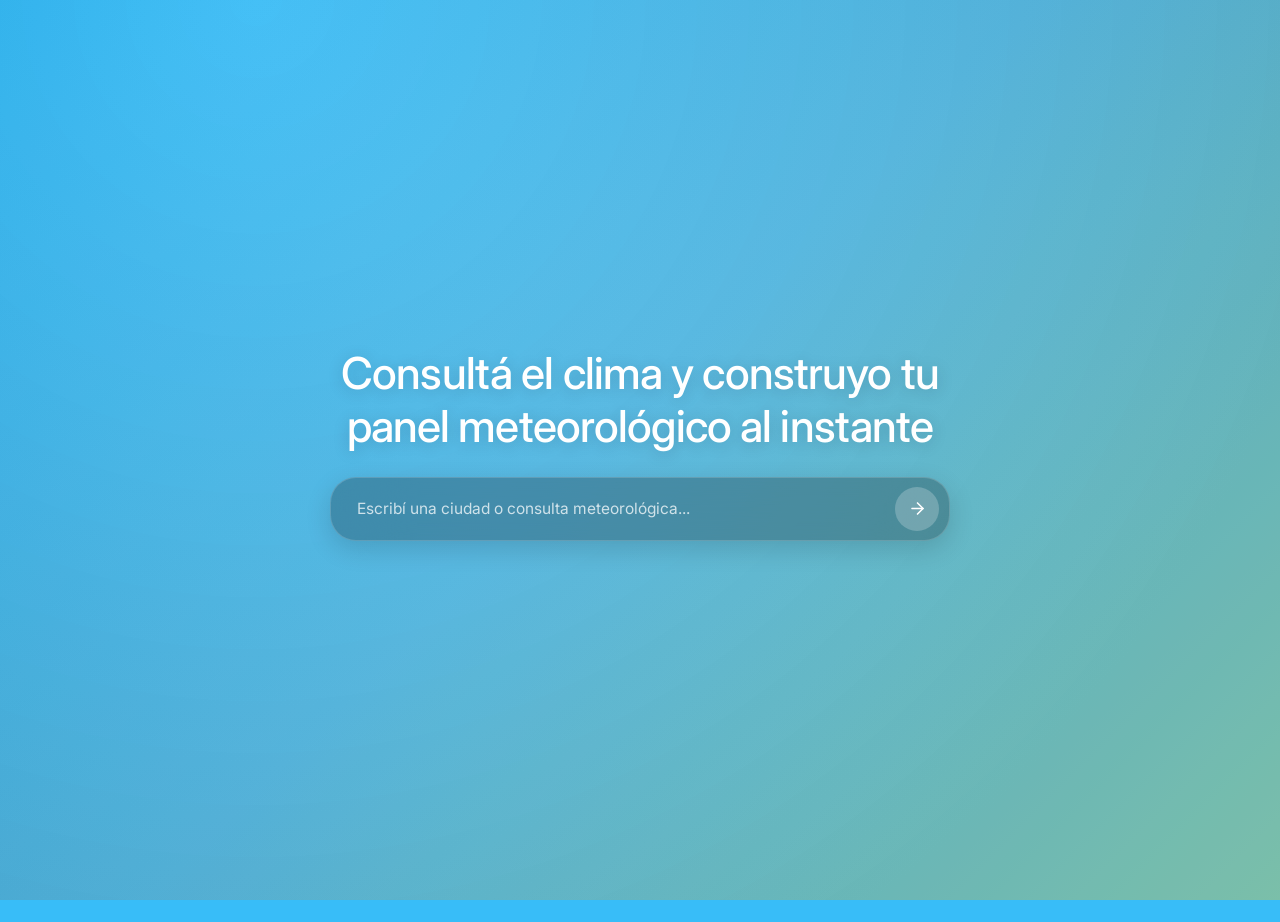
==== templates/index.html @ f2555908 "Publicación completa de ClimaNexo: plataforma meteorológica multiproveedor Mobile-First con motor in" ====
<!DOCTYPE html>
<html lang="es">
<head>
  <meta charset="UTF-8" />
  <meta name="viewport" content="width=device-width, initial-scale=1.0, viewport-fit=cover" />
  <meta name="theme-color" content="#38bdf8" />
  <meta name="description" content="Weather Dashboard Pro — Plataforma meteorológica multiproveedor en español con mapas de radar, pronóstico extendido, historial y verificación real de precisión." />
  <title>Weather Dashboard Pro — Plataforma Meteorológica</title>
  <link rel="manifest" href="/static/manifest.json" />
  <link rel="preconnect" href="https://fonts.googleapis.com" />
  <link rel="preconnect" href="https://fonts.gstatic.com" crossorigin />
  <link href="https://fonts.googleapis.com/css2?family=Inter:wght@200;300;400;500;600;700&family=JetBrains+Mono:wght@400;500&display=swap" rel="stylesheet" />
  <link rel="stylesheet" href="/static/vendor/leaflet.css" />
  <link rel="stylesheet" href="/static/css/styles.css" />
</head>
<body data-theme="clear" data-view="landing">
  <!-- Fondo dinámico reactivo al clima (réplica visual Google AI Studio Weather Dashboard) -->
  <div class="sky-backdrop" aria-hidden="true"></div>
  <div class="sky-veil" aria-hidden="true"></div>

  <!-- Navegación superior de secciones (oculta en pantalla principal; accesible en teléfonos con desplazamiento horizontal y centrada en tablet/PC) -->
  <header class="top-header" role="banner">
    <div class="header-inner">
      <nav id="main-nav" class="main-nav hidden" aria-label="Secciones meteorológicas">
        <button type="button" class="nav-pill active" data-tab="overview" aria-current="page">
          <i data-lucide="sun" class="nav-icon" aria-hidden="true"></i>
          <span>Resumen</span>
        </button>
        <button type="button" class="nav-pill" data-tab="hourly">
          <i data-lucide="clock" class="nav-icon" aria-hidden="true"></i>
          <span>Horas</span>
        </button>
        <button type="button" class="nav-pill" data-tab="extended">
          <i data-lucide="calendar-range" class="nav-icon" aria-hidden="true"></i>
          <span>Extendido</span>
        </button>
        <button type="button" class="nav-pill" data-tab="map">
          <i data-lucide="map" class="nav-icon" aria-hidden="true"></i>
          <span>Mapa</span>
        </button>
        <button type="button" class="nav-pill" data-tab="providers">
          <i data-lucide="layers" class="nav-icon" aria-hidden="true"></i>
          <span>Fuentes</span>
        </button>
        <button type="button" class="nav-pill" data-tab="accuracy">
          <i data-lucide="target" class="nav-icon" aria-hidden="true"></i>
          <span>Precisión</span>
        </button>
        <button type="button" class="nav-pill" data-tab="history">
          <i data-lucide="history" class="nav-icon" aria-hidden="true"></i>
          <span>Historial</span>
        </button>
        <button type="button" class="nav-pill" data-tab="search">
          <i data-lucide="search" class="nav-icon" aria-hidden="true"></i>
          <span>Buscar</span>
        </button>
      </nav>
    </div>
  </header>

  <!-- Toast de notificaciones -->
  <div id="toast-region" class="toast-region" role="status" aria-live="polite"></div>

  <!-- CONTENIDO PRINCIPAL -->
  <main class="app-main" id="app-main">
    <!-- ==================== 1. VISTA DE INICIO LIMPIA ==================== -->
    <section id="view-landing" class="landing-section" aria-label="Búsqueda principal">
      <div class="landing-hero">
        <h1 class="landing-title">
          Consultá el clima y construyo tu panel meteorológico al instante
        </h1>

        <form id="landing-form" class="search-pill-dark" autocomplete="off">
          <div class="search-input-wrap">
            <input
              id="landing-input"
              type="text"
              class="search-input-dark"
              placeholder="Escribí una ciudad o consulta meteorológica..."
              aria-label="Buscar ciudad o consulta meteorológica"
            />
            <div id="landing-autocomplete" class="autocomplete-menu hidden" role="listbox"></div>
          </div>
          <button type="submit" id="landing-submit-btn" class="pill-submit-btn" title="Consultar clima" aria-label="Consultar clima">
            <i data-lucide="arrow-right"></i>
          </button>
        </form>
      </div>
    </section>

    <!-- ==================== 2. VISTA DE PANEL ACTIVO ==================== -->
    <section id="view-dashboard" class="dashboard-section hidden" aria-label="Panel meteorológico">
      <!-- Indicador de carga suave -->
      <div id="loading-overlay" class="loading-bar hidden" role="status" aria-live="polite">
        <span class="spinner"></span>
        <span id="loading-text">Obteniendo datos meteorológicos en tiempo real...</span>
      </div>

      <!-- -------- TAB 1: RESUMEN (RÉPLICA DIRECTA WEATHER DASHBOARD) -------- -->
      <div id="tab-overview" class="tab-panel narrow-column">
        <!-- Resumen narrativo determinístico centrado -->
        <p id="overview-narrative" class="narrative-text"></p>

        <!-- Barra Enfoque de Fechas (réplica exacta Date Focus) -->
        <div class="glass-pill date-focus-pill">
          <div class="date-focus-left">
            <span class="circle-icon-badge" aria-hidden="true"><i data-lucide="calendar-days"></i></span>
            <span class="date-focus-caption">Enfoque de fechas</span>
          </div>
          <div class="date-focus-right">
            <div class="range-quick-btns" role="group" aria-label="Rango rápido">
              <button type="button" class="mini-pill active" data-range="7d">7d</button>
              <button type="button" class="mini-pill" data-range="14d">14d</button>
              <button type="button" class="mini-pill" data-range="last_month">Mes pasado</button>
            </div>
            <span id="date-focus-value" class="date-focus-value tabular">—</span>
          </div>
        </div>

        <!-- Banner de discrepancia entre fuentes (solo visible cuando existe diferencia significativa) -->
        <div id="overview-discrepancy-banner" class="discrepancy-banner hidden"></div>

        <!-- Contenedor modo CIUDAD ÚNICA (Pronóstico o Historial) -->
        <div id="single-city-stack" class="stack-gap">
          <!-- Tarjeta 50/50 WeatherCard + Mapa Interactivo (réplica fiel) -->
          <div class="weather-hero-grid">
            <article class="glass-card weather-main-card">
              <div class="weather-card-top">
                <div>
                  <h2 id="hero-city-name" class="hero-city-name">—</h2>
                  <p id="hero-city-sub" class="hero-city-sub">—</p>
                </div>
                <div class="hero-card-actions">
                  <button type="button" id="btn-favorite-toggle" class="mini-icon-btn" title="Guardar en favoritos" aria-label="Guardar en favoritos">
                    <i data-lucide="star"></i>
                  </button>
                </div>
              </div>

              <div class="hero-temp-row">
                <div class="hero-temp-readout tabular">
                  <span id="hero-temp-value" class="hero-temp-num">--</span>
                  <span id="hero-temp-unit" class="hero-temp-unit">°C</span>
                </div>
                <div class="hero-condition-wrap">
                  <span id="hero-condition-icon" class="hero-cond-icon"><i data-lucide="sun"></i></span>
                  <span id="hero-condition-text" class="hero-cond-text">—</span>
                  <span id="hero-feels-text" class="hero-feels-text tabular">Sensación --</span>
                </div>
              </div>

              <!-- Submétricas en mosaico 2×2 / 2×3 -->
              <div id="hero-submetrics" class="submetrics-grid"></div>
            </article>

            <!-- Mapa interactivo integrado en el bloque derecho 50% -->
            <div class="weather-map-card">
              <div id="mini-map" class="mini-map-canvas" aria-label="Mapa de ubicación y radar"></div>
              <button type="button" id="btn-expand-map" class="map-expand-btn">
                <i data-lucide="maximize-2"></i> Ampliar mapa radar
              </button>
            </div>
          </div>

          <!-- Tira rápida de pronóstico por horas -->
          <article id="overview-hourly-card" class="glass-card chart-card compact-card">
            <div class="card-header-row">
              <div>
                <h3 class="card-title">Próximas 24 horas</h3>
                <p class="card-subtitle">Temperatura, sensación térmica y probabilidad de lluvia</p>
              </div>
              <button type="button" class="link-pill" data-jump-tab="hourly">Ver 72 h</button>
            </div>
            <div id="overview-hourly-strip" class="hourly-strip" role="list"></div>
          </article>

          <!-- Gráfico 1: Temperatura y Precipitación (estilo barras azul cobalto #0B57D0) -->
          <article class="glass-card chart-card">
            <div class="card-header-row">
              <div>
                <h3 id="chart-primary-title" class="card-title">Pronóstico de Temperatura y Precipitación</h3>
                <p id="chart-primary-sub" class="card-subtitle">Máximas diarias y precipitación acumulada</p>
              </div>
              <button type="button" class="link-pill" data-jump-tab="extended">Extendido</button>
            </div>
            <div class="chart-canvas-wrap">
              <canvas id="chart-temp-precip"></canvas>
            </div>
          </article>

          <!-- Gráfico 2: Tendencia de Viento y Presión -->
          <article class="glass-card chart-card">
            <div class="card-header-row">
              <div>
                <h3 id="chart-secondary-title" class="card-title">Tendencia de Viento</h3>
                <p id="chart-secondary-sub" class="card-subtitle">Velocidad máxima diaria estimada</p>
              </div>
            </div>
            <div class="chart-canvas-wrap">
              <canvas id="chart-wind-trend"></canvas>
            </div>
          </article>

          <!-- Tarjeta resumen de Procedencia y Consenso Multiproveedor -->
          <article id="consensus-mini-card" class="glass-card compact-card">
            <div class="card-header-row">
              <div>
                <h3 class="card-title">Procedencia y Respaldo de los Datos</h3>
                <p id="consensus-mini-sub" class="card-subtitle">Evaluando fuentes meteorológicas independientes...</p>
              </div>
              <div class="inline-btn-group">
                <button type="button" class="link-pill" data-jump-tab="providers">Ver fuentes</button>
                <button type="button" class="link-pill" data-jump-tab="accuracy">Ver precisión real</button>
              </div>
            </div>
            <div id="consensus-mini-metrics" class="mini-kpi-row"></div>
            <p id="provenance-detail-line" class="provenance-line"></p>
            <p class="attribution-line dashboard-attr">Actualizado <span id="last-updated-label">—</span></p>
          </article>
        </div>

        <!-- Contenedor modo COMPARACIÓN MULTI-CIUDAD (réplica Boston/NY/Seattle) -->
        <div id="multi-city-stack" class="stack-gap hidden">
          <div id="mc-city-cards" class="mc-summary-grid"></div>

          <article class="glass-card chart-card">
            <div class="card-header-row">
              <div>
                <h3 class="card-title">Comparativa de Temperatura Máxima</h3>
                <p id="mc-temp-sub" class="card-subtitle">Evolución térmica diaria comparada</p>
              </div>
            </div>
            <div class="chart-canvas-wrap">
              <canvas id="chart-mc-temp"></canvas>
            </div>
          </article>

          <article class="glass-card chart-card">
            <div class="card-header-row">
              <div>
                <h3 class="card-title">Precipitación Diaria Total</h3>
                <p class="card-subtitle">Análisis comparativo de lluvias por ciudad (mm)</p>
              </div>
            </div>
            <div class="chart-canvas-wrap">
              <canvas id="chart-mc-precip"></canvas>
            </div>
          </article>

          <article class="glass-card chart-card">
            <div class="card-header-row">
              <div>
                <h3 class="card-title">Viento Máximo Comparado</h3>
                <p class="card-subtitle">Velocidad pico diaria por ciudad</p>
              </div>
            </div>
            <div class="chart-canvas-wrap">
              <canvas id="chart-mc-wind"></canvas>
            </div>
          </article>
        </div>
      </div>

      <!-- -------- TAB 2: PRONÓSTICO POR HORAS -------- -->
      <div id="tab-hourly" class="tab-panel wide-column hidden">
        <div class="section-head-card glass-card compact-card">
          <div>
            <h2 class="section-heading">Pronóstico por Horas — <span class="js-active-city">—</span></h2>
            <p class="card-subtitle">Detalle horario de temperatura, sensación térmica, probabilidad de lluvia, viento, humedad y presión</p>
          </div>
          <div class="segmented-group" id="hourly-window-group">
            <button type="button" class="seg-btn active" data-hours="24">24 h</button>
            <button type="button" class="seg-btn" data-hours="48">48 h</button>
            <button type="button" class="seg-btn" data-hours="72">72 h</button>
          </div>
        </div>

        <article class="glass-card chart-card">
          <h3 class="card-title">Curva Térmica y Probabilidad de Lluvia</h3>
          <div class="chart-canvas-wrap">
            <canvas id="chart-hourly-detail"></canvas>
          </div>
        </article>

        <article class="glass-card table-card">
          <div class="table-head-row">
            <h3 class="card-title">Tabla Horaria Completa</h3>
            <span class="mobile-scroll-hint">Deslizá ↔</span>
          </div>
          <div class="table-scroll">
            <table class="data-table">
              <thead>
                <tr>
                  <th>Hora</th>
                  <th>Condición</th>
                  <th class="num">Temp.</th>
                  <th class="num">Sensación</th>
                  <th class="num">Prob. lluvia</th>
                  <th class="num">Lluvia</th>
                  <th class="num">Viento</th>
                  <th class="num">Humedad</th>
                  <th class="num">Presión</th>
                  <th class="num">UV</th>
                </tr>
              </thead>
              <tbody id="hourly-table-body"></tbody>
            </table>
          </div>
        </article>
      </div>

      <!-- -------- TAB 3: EXTENDIDO Y COMPARADOR MULTI-CIUDAD -------- -->
      <div id="tab-extended" class="tab-panel wide-column hidden">
        <div class="section-head-card glass-card compact-card">
          <div>
            <h2 class="section-heading">Pronóstico Diario y Extendido — <span class="js-active-city">—</span></h2>
            <p class="card-subtitle">Amplitud térmica, precipitación, ráfagas, índice UV y horas solares hasta 16 días</p>
          </div>
          <div class="segmented-group" id="extended-days-group">
            <button type="button" class="seg-btn active" data-days="7">7 días</button>
            <button type="button" class="seg-btn" data-days="14">14 días</button>
            <button type="button" class="seg-btn" data-days="16">16 días</button>
          </div>
        </div>

        <article class="glass-card compact-card">
          <div id="extended-days-list" class="daily-rows-list"></div>
        </article>

        <!-- Constructor interactivo de Comparación Multi-Ciudad -->
        <article class="glass-card compact-card">
          <h3 class="card-title">Comparador Multi-Ciudad</h3>
          <p class="card-subtitle">Compará entre 2 y 5 ciudades en modo pronóstico o historial real</p>
          <form id="city-compare-form" class="inline-form">
            <input type="text" id="compare-cities-input" class="glass-input" value="Madrid, Buenos Aires, Bogotá" placeholder="Ej: Madrid, Buenos Aires, Santiago" required />
            <select id="compare-mode-select" class="glass-select">
              <option value="7">Pronóstico 7 días</option>
              <option value="14">Pronóstico 14 días</option>
              <option value="hist_30">Últimos 30 días (Histórico)</option>
            </select>
            <button type="submit" class="primary-btn">Comparar ciudades</button>
          </form>
        </article>
      </div>

      <!-- -------- TAB 4: MAPAS METEOROLÓGICOS Y RADAR EN VIVO -------- -->
      <div id="tab-map" class="tab-panel wide-column hidden">
        <div class="section-head-card glass-card compact-card">
          <div>
            <h2 class="section-heading">Mapa Meteorológico y Radar en Vivo</h2>
            <p class="card-subtitle">Radar de precipitación RainViewer animado · Hacé clic en cualquier punto del mapa para consultar el clima en esas coordenadas</p>
          </div>
          <div class="segmented-group" id="map-layer-group">
            <button type="button" class="seg-btn active" data-layer="radar">Radar Lluvia</button>
            <button type="button" class="seg-btn" data-layer="satellite">Satélite IR</button>
            <button type="button" class="seg-btn" data-layer="none">Sin capa</button>
          </div>
        </div>

        <div class="glass-card map-full-card">
          <div id="full-map" class="full-map-canvas" aria-label="Mapa meteorológico interactivo"></div>
          <div class="radar-controls-bar">
            <button type="button" id="radar-play-btn" class="mini-icon-btn" title="Reproducir / Pausar radar" aria-label="Reproducir radar">
              <i data-lucide="play"></i>
            </button>
            <input type="range" id="radar-frame-slider" min="0" max="0" value="0" class="radar-slider" aria-label="Línea temporal del radar" />
            <span id="radar-frame-time" class="radar-time-label tabular">—</span>
            <label class="opacity-control">
              Opacidad
              <input type="range" id="radar-opacity-slider" min="20" max="95" value="65" />
            </label>
          </div>
        </div>

        <div id="map-click-inspector" class="glass-card compact-card hidden"></div>
      </div>

      <!-- -------- TAB 5: COMPARACIÓN MULTIPROVEEDOR (SOLO LECTURA TRANSPARENTE) -------- -->
      <div id="tab-providers" class="tab-panel wide-column hidden">
        <div class="section-head-card glass-card compact-card">
          <div>
            <h2 class="section-heading">Fuentes Meteorológicas y Comparativa — <span class="js-active-city">—</span></h2>
            <p class="card-subtitle">Comparación automática entre fuentes independientes, ponderación por frescura y precisión verificada en servidor</p>
          </div>
          <span id="providers-freshness-badge" class="status-badge status-ok">Actualizado automáticamente</span>
        </div>

        <div id="providers-discrepancy-box" class="discrepancy-banner hidden"></div>

        <div id="providers-consensus-grid" class="kpi-grid-4"></div>

        <article class="glass-card table-card">
          <div class="table-head-row">
            <div>
              <h3 class="card-title">Procedencia y Comparativa por Fuente</h3>
              <p id="providers-provenance-note" class="card-subtitle">Datos verificados automáticamente desde la base meteorológica local</p>
            </div>
            <span class="mobile-scroll-hint">Deslizá ↔</span>
          </div>
          <div class="table-scroll">
            <table class="data-table">
              <thead>
                <tr>
                  <th>Fuente meteorológica</th>
                  <th>Rol</th>
                  <th class="num">Temp.</th>
                  <th class="num">Dif.</th>
                  <th class="num">Sensación</th>
                  <th class="num">Humedad</th>
                  <th class="num">Presión</th>
                  <th class="num">Viento</th>
                  <th class="num">Lluvia</th>
                  <th class="num">Precisión real</th>
                  <th class="num">Peso</th>
                  <th>Condición</th>
                </tr>
              </thead>
              <tbody id="providers-table-body"></tbody>
            </table>
          </div>
        </article>

        <div class="two-col-charts">
          <article class="glass-card chart-card">
            <h3 class="card-title">Pronóstico 24 h por Proveedor</h3>
            <p class="card-subtitle">Curvas térmicas superpuestas en vivo</p>
            <div class="chart-canvas-wrap">
              <canvas id="chart-providers-24h"></canvas>
            </div>
          </article>
          <article class="glass-card chart-card">
            <h3 class="card-title">Máximas 7 días por Proveedor</h3>
            <p class="card-subtitle">Dispersión de modelos en horizonte semanal</p>
            <div class="chart-canvas-wrap">
              <canvas id="chart-providers-7d"></canvas>
            </div>
          </article>
        </div>
      </div>

      <!-- -------- TAB 6: PRECISIÓN REAL Y AUDITORÍA DE PRONÓSTICOS -------- -->
      <div id="tab-accuracy" class="tab-panel wide-column hidden">
        <div class="section-head-card glass-card compact-card">
          <div>
            <h2 class="section-heading">Verificación y Precisión Real de Proveedores</h2>
            <p class="card-subtitle">Contrastación de pronósticos registrados contra observaciones reales almacenadas en SQLite (sin porcentajes inventados)</p>
          </div>
          <div class="inline-btn-group">
            <select id="accuracy-scope-select" class="glass-select" aria-label="Ámbito de precisión">
              <option value="location">Ubicación actual</option>
              <option value="global">Global (todas las ciudades)</option>
            </select>
            <select id="accuracy-source-select" class="glass-select" aria-label="Origen de muestras">
              <option value="">Todas las fuentes</option>
              <option value="historical_run">Verificación Histórica Real</option>
              <option value="live_forecast">Pronósticos en Vivo (BD local)</option>
            </select>
            <button type="button" id="btn-run-backtest" class="primary-btn">
              <i data-lucide="flask-conical"></i> Verificar últimos 7 días
            </button>
          </div>
        </div>

        <div id="accuracy-kpi-grid" class="kpi-grid-4"></div>

        <div class="glass-card compact-card methodology-box">
          <i data-lucide="shield-check"></i>
          <p id="accuracy-methodology-text"></p>
        </div>

        <article class="glass-card chart-card">
          <h3 class="card-title">Ranking de Precisión Compuesta Verificada (%)</h3>
          <p class="card-subtitle">Solo se grafican proveedores con registros reales maduros (N &gt; 0)</p>
          <div class="chart-canvas-wrap">
            <canvas id="chart-accuracy-ranking"></canvas>
          </div>
        </article>

        <article class="glass-card table-card">
          <div class="table-head-row">
            <h3 class="card-title">Estadísticas Reales por Proveedor</h3>
            <span class="mobile-scroll-hint">Deslizá ↔</span>
          </div>
          <div class="table-scroll">
            <table class="data-table">
              <thead>
                <tr>
                  <th>Proveedor</th>
                  <th class="num">Muestras (N)</th>
                  <th class="num">Precisión</th>
                  <th class="num">MAE Temp.</th>
                  <th class="num">RMSE Temp.</th>
                  <th class="num">Sesgo</th>
                  <th class="num">MAE Viento</th>
                  <th class="num">Acierto Lluvia</th>
                  <th>Estado de verificación</th>
                </tr>
              </thead>
              <tbody id="accuracy-ranking-body"></tbody>
            </table>
          </div>
        </article>

        <article class="glass-card table-card">
          <div class="table-head-row">
            <div>
              <h3 class="card-title">Auditoría de Registros Contrastados (SQLite)</h3>
              <p class="card-subtitle">Últimos pares verificados: pronóstico emitido con anticipación frente a la observación real</p>
            </div>
            <span class="mobile-scroll-hint">Deslizá ↔</span>
          </div>
          <div class="table-scroll">
            <table class="data-table">
              <thead>
                <tr>
                  <th>Hora objetivo (UTC)</th>
                  <th>Ciudad</th>
                  <th>Proveedor</th>
                  <th class="num">Horizonte</th>
                  <th class="num">Pronosticado</th>
                  <th class="num">Observado</th>
                  <th class="num">Error ΔT</th>
                  <th class="num">Lluvia P/R</th>
                  <th class="num">Score</th>
                  <th>Origen</th>
                </tr>
              </thead>
              <tbody id="accuracy-audit-body"></tbody>
            </table>
          </div>
        </article>
      </div>

      <!-- -------- TAB 7: HISTORIAL METEOROLÓGICO -------- -->
      <div id="tab-history" class="tab-panel wide-column hidden">
        <div class="section-head-card glass-card compact-card">
          <div>
            <h2 class="section-heading">Historial Meteorológico — <span class="js-active-city">—</span></h2>
            <p class="card-subtitle">Archivo climático real (Open-Meteo ERA5 / Reanálisis) y registros locales acumulados</p>
          </div>
          <div class="inline-btn-group">
            <button type="button" class="mini-pill" data-hist-preset="7">7 días</button>
            <button type="button" class="mini-pill active" data-hist-preset="30">30 días</button>
            <button type="button" class="mini-pill" data-hist-preset="90">90 días</button>
            <button type="button" id="btn-export-csv" class="primary-btn">
              <i data-lucide="download"></i> Exportar CSV
            </button>
          </div>
        </div>

        <form id="history-range-form" class="glass-card compact-card inline-form">
          <label class="field-group">
            <span>Desde</span>
            <input type="date" id="history-start-input" class="glass-input" required />
          </label>
          <label class="field-group">
            <span>Hasta</span>
            <input type="date" id="history-end-input" class="glass-input" required />
          </label>
          <button type="submit" class="primary-btn">Consultar archivo</button>
        </form>

        <p id="history-narrative" class="narrative-text compact-narrative"></p>

        <div id="history-kpi-grid" class="kpi-grid-4"></div>

        <div class="two-col-charts">
          <article class="glass-card chart-card">
            <h3 class="card-title">Evolución Térmica Histórica</h3>
            <p class="card-subtitle">Máximas, medias y mínimas diarias reales</p>
            <div class="chart-canvas-wrap">
              <canvas id="chart-history-temp"></canvas>
            </div>
          </article>
          <article class="glass-card chart-card">
            <h3 class="card-title">Precipitaciones Históricas Diarias</h3>
            <p class="card-subtitle">Acumulado diario registrado (mm)</p>
            <div class="chart-canvas-wrap">
              <canvas id="chart-history-rain"></canvas>
            </div>
          </article>
        </div>

        <article class="glass-card table-card">
          <div class="table-head-row">
            <h3 class="card-title">Registro Diario Histórico</h3>
            <span class="mobile-scroll-hint">Deslizá ↔</span>
          </div>
          <div class="table-scroll">
            <table class="data-table">
              <thead>
                <tr>
                  <th>Fecha</th>
                  <th>Condición</th>
                  <th class="num">Máx.</th>
                  <th class="num">Mín.</th>
                  <th class="num">Media</th>
                  <th class="num">Lluvia</th>
                  <th class="num">Viento máx.</th>
                  <th class="num">Ráfagas</th>
                </tr>
              </thead>
              <tbody id="history-table-body"></tbody>
            </table>
          </div>
        </article>
      </div>

      <!-- -------- TAB 8: BUSCAR UBICACIONES -------- -->
      <div id="tab-search" class="tab-panel narrow-column hidden">
        <article class="glass-card search-panel-card">
          <div class="search-panel-header">
            <span class="circle-icon-badge search-panel-badge" aria-hidden="true">
              <i data-lucide="search"></i>
            </span>
            <div>
              <h2 class="section-heading">Buscar ubicación</h2>
              <p class="card-subtitle">
                Consultá el clima de cualquier ciudad, localidad, provincia, país o ubicación específica.
              </p>
            </div>
          </div>

          <form id="search-tab-form" class="search-pill-dark search-tab-pill" autocomplete="off">
            <i data-lucide="search" class="search-tab-icon" aria-hidden="true"></i>
            <div class="search-input-wrap">
              <input
                id="search-tab-input"
                type="text"
                class="search-input-dark"
                placeholder="Ej: Córdoba, Mendoza, Madrid, Patagonia, Tokio..."
                aria-label="Buscar ciudad, localidad, provincia, país o ubicación"
              />
            </div>
            <button
              type="button"
              id="search-tab-clear"
              class="pill-inner-btn hidden"
              title="Limpiar búsqueda"
              aria-label="Limpiar búsqueda"
            >
              <i data-lucide="x"></i>
            </button>
            <button
              type="submit"
              id="search-tab-submit"
              class="pill-submit-btn"
              title="Consultar clima"
              aria-label="Consultar clima"
            >
              <i data-lucide="arrow-right"></i>
            </button>
          </form>

          <p class="search-scope-hint">
            Escribí una ciudad, localidad, provincia, país o comparativa (ej: <em>Comparar Madrid, Lima y Quito</em>).
          </p>

          <div id="search-tab-status" class="search-status-line hidden" role="status" aria-live="polite"></div>
          <div id="search-tab-results" class="search-results-list hidden" role="listbox" aria-label="Ubicaciones encontradas"></div>
        </article>

        <article id="search-active-card" class="glass-card compact-card search-active-card hidden">
          <div class="card-header-row">
            <div class="search-active-info">
              <span class="circle-icon-badge" aria-hidden="true"><i data-lucide="map-pin"></i></span>
              <div>
                <h3 id="search-active-name" class="card-title">—</h3>
                <p id="search-active-meta" class="card-subtitle">—</p>
              </div>
            </div>
            <button type="button" class="link-pill" data-jump-tab="overview">Ver resumen</button>
          </div>
        </article>
      </div>
    </section>
  </main>

  <!-- Librerías vendoreadas localmente (sin dependencias frágiles externas) -->
  <script src="/static/vendor/chart.umd.min.js"></script>
  <script src="/static/vendor/leaflet.js"></script>
  <script src="/static/vendor/lucide.min.js"></script>

  <!-- Módulos frontend de Weather Dashboard Pro -->
  <script src="/static/js/api.js"></script>
  <script src="/static/js/charts.js"></script>
  <script src="/static/js/map.js"></script>
  <script src="/static/js/app.js"></script>
</body>
</html>
---- static/vendor/leaflet.css ----
/* required styles */

.leaflet-pane,
.leaflet-tile,
.leaflet-marker-icon,
.leaflet-marker-shadow,
.leaflet-tile-container,
.leaflet-pane > svg,
.leaflet-pane > canvas,
.leaflet-zoom-box,
.leaflet-image-layer,
.leaflet-layer {
	position: absolute;
	left: 0;
	top: 0;
	}
.leaflet-container {
	overflow: hidden;
	}
.leaflet-tile,
.leaflet-marker-icon,
.leaflet-marker-shadow {
	-webkit-user-select: none;
	   -moz-user-select: none;
	        user-select: none;
	  -webkit-user-drag: none;
	}
/* Prevents IE11 from highlighting tiles in blue */
.leaflet-tile::selection {
	background: transparent;
}
/* Safari renders non-retina tile on retina better with this, but Chrome is worse */
.leaflet-safari .leaflet-tile {
	image-rendering: -webkit-optimize-contrast;
	}
/* hack that prevents hw layers "stretching" when loading new tiles */
.leaflet-safari .leaflet-tile-container {
	width: 1600px;
	height: 1600px;
	-webkit-transform-origin: 0 0;
	}
.leaflet-marker-icon,
.leaflet-marker-shadow {
	display: block;
	}
/* .leaflet-container svg: reset svg max-width decleration shipped in Joomla! (joomla.org) 3.x */
/* .leaflet-container img: map is broken in FF if you have max-width: 100% on tiles */
.leaflet-container .leaflet-overlay-pane svg {
	max-width: none !important;
	max-height: none !important;
	}
.leaflet-container .leaflet-marker-pane img,
.leaflet-container .leaflet-shadow-pane img,
.leaflet-container .leaflet-tile-pane img,
.leaflet-container img.leaflet-image-layer,
.leaflet-container .leaflet-tile {
	max-width: none !important;
	max-height: none !important;
	width: auto;
	padding: 0;
	}

.leaflet-container img.leaflet-tile {
	/* See: https://bugs.chromium.org/p/chromium/issues/detail?id=600120 */
	mix-blend-mode: plus-lighter;
}

.leaflet-container.leaflet-touch-zoom {
	-ms-touch-action: pan-x pan-y;
	touch-action: pan-x pan-y;
	}
.leaflet-container.leaflet-touch-drag {
	-ms-touch-action: pinch-zoom;
	/* Fallback for FF which doesn't support pinch-zoom */
	touch-action: none;
	touch-action: pinch-zoom;
}
.leaflet-container.leaflet-touch-drag.leaflet-touch-zoom {
	-ms-touch-action: none;
	touch-action: none;
}
.leaflet-container {
	-webkit-tap-highlight-color: transparent;
}
.leaflet-container a {
	-webkit-tap-highlight-color: rgba(51, 181, 229, 0.4);
}
.leaflet-tile {
	filter: inherit;
	visibility: hidden;
	}
.leaflet-tile-loaded {
	visibility: inherit;
	}
.leaflet-zoom-box {
	width: 0;
	height: 0;
	-moz-box-sizing: border-box;
	     box-sizing: border-box;
	z-index: 800;
	}
/* workaround for https://bugzilla.mozilla.org/show_bug.cgi?id=888319 */
.leaflet-overlay-pane svg {
	-moz-user-select: none;
	}

.leaflet-pane         { z-index: 400; }

.leaflet-tile-pane    { z-index: 200; }
.leaflet-overlay-pane { z-index: 400; }
.leaflet-shadow-pane  { z-index: 500; }
.leaflet-marker-pane  { z-index: 600; }
.leaflet-tooltip-pane   { z-index: 650; }
.leaflet-popup-pane   { z-index: 700; }

.leaflet-map-pane canvas { z-index: 100; }
.leaflet-map-pane svg    { z-index: 200; }

.leaflet-vml-shape {
	width: 1px;
	height: 1px;
	}
.lvml {
	behavior: url(#default#VML);
	display: inline-block;
	position: absolute;
	}


/* control positioning */

.leaflet-control {
	position: relative;
	z-index: 800;
	pointer-events: visiblePainted; /* IE 9-10 doesn't have auto */
	pointer-events: auto;
	}
.leaflet-top,
.leaflet-bottom {
	position: absolute;
	z-index: 1000;
	pointer-events: none;
	}
.leaflet-top {
	top: 0;
	}
.leaflet-right {
	right: 0;
	}
.leaflet-bottom {
	bottom: 0;
	}
.leaflet-left {
	left: 0;
	}
.leaflet-control {
	float: left;
	clear: both;
	}
.leaflet-right .leaflet-control {
	float: right;
	}
.leaflet-top .leaflet-control {
	margin-top: 10px;
	}
.leaflet-bottom .leaflet-control {
	margin-bottom: 10px;
	}
.leaflet-left .leaflet-control {
	margin-left: 10px;
	}
.leaflet-right .leaflet-control {
	margin-right: 10px;
	}


/* zoom and fade animations */

.leaflet-fade-anim .leaflet-popup {
	opacity: 0;
	-webkit-transition: opacity 0.2s linear;
	   -moz-transition: opacity 0.2s linear;
	        transition: opacity 0.2s linear;
	}
.leaflet-fade-anim .leaflet-map-pane .leaflet-popup {
	opacity: 1;
	}
.leaflet-zoom-animated {
	-webkit-transform-origin: 0 0;
	    -ms-transform-origin: 0 0;
	        transform-origin: 0 0;
	}
svg.leaflet-zoom-animated {
	will-change: transform;
}

.leaflet-zoom-anim .leaflet-zoom-animated {
	-webkit-transition: -webkit-transform 0.25s cubic-bezier(0,0,0.25,1);
	   -moz-transition:    -moz-transform 0.25s cubic-bezier(0,0,0.25,1);
	        transition:         transform 0.25s cubic-bezier(0,0,0.25,1);
	}
.leaflet-zoom-anim .leaflet-tile,
.leaflet-pan-anim .leaflet-tile {
	-webkit-transition: none;
	   -moz-transition: none;
	        transition: none;
	}

.leaflet-zoom-anim .leaflet-zoom-hide {
	visibility: hidden;
	}


/* cursors */

.leaflet-interactive {
	cursor: pointer;
	}
.leaflet-grab {
	cursor: -webkit-grab;
	cursor:    -moz-grab;
	cursor:         grab;
	}
.leaflet-crosshair,
.leaflet-crosshair .leaflet-interactive {
	cursor: crosshair;
	}
.leaflet-popup-pane,
.leaflet-control {
	cursor: auto;
	}
.leaflet-dragging .leaflet-grab,
.leaflet-dragging .leaflet-grab .leaflet-interactive,
.leaflet-dragging .leaflet-marker-draggable {
	cursor: move;
	cursor: -webkit-grabbing;
	cursor:    -moz-grabbing;
	cursor:         grabbing;
	}

/* marker & overlays interactivity */
.leaflet-marker-icon,
.leaflet-marker-shadow,
.leaflet-image-layer,
.leaflet-pane > svg path,
.leaflet-tile-container {
	pointer-events: none;
	}

.leaflet-marker-icon.leaflet-interactive,
.leaflet-image-layer.leaflet-interactive,
.leaflet-pane > svg path.leaflet-interactive,
svg.leaflet-image-layer.leaflet-interactive path {
	pointer-events: visiblePainted; /* IE 9-10 doesn't have auto */
	pointer-events: auto;
	}

/* visual tweaks */

.leaflet-container {
	background: #ddd;
	outline-offset: 1px;
	}
.leaflet-container a {
	color: #0078A8;
	}
.leaflet-zoom-box {
	border: 2px dotted #38f;
	background: rgba(255,255,255,0.5);
	}


/* general typography */
.leaflet-container {
	font-family: "Helvetica Neue", Arial, Helvetica, sans-serif;
	font-size: 12px;
	font-size: 0.75rem;
	line-height: 1.5;
	}


/* general toolbar styles */

.leaflet-bar {
	box-shadow: 0 1px 5px rgba(0,0,0,0.65);
	border-radius: 4px;
	}
.leaflet-bar a {
	background-color: #fff;
	border-bottom: 1px solid #ccc;
	width: 26px;
	height: 26px;
	line-height: 26px;
	display: block;
	text-align: center;
	text-decoration: none;
	color: black;
	}
.leaflet-bar a,
.leaflet-control-layers-toggle {
	background-position: 50% 50%;
	background-repeat: no-repeat;
	display: block;
	}
.leaflet-bar a:hover,
.leaflet-bar a:focus {
	background-color: #f4f4f4;
	}
.leaflet-bar a:first-child {
	border-top-left-radius: 4px;
	border-top-right-radius: 4px;
	}
.leaflet-bar a:last-child {
	border-bottom-left-radius: 4px;
	border-bottom-right-radius: 4px;
	border-bottom: none;
	}
.leaflet-bar a.leaflet-disabled {
	cursor: default;
	background-color: #f4f4f4;
	color: #bbb;
	}

.leaflet-touch .leaflet-bar a {
	width: 30px;
	height: 30px;
	line-height: 30px;
	}
.leaflet-touch .leaflet-bar a:first-child {
	border-top-left-radius: 2px;
	border-top-right-radius: 2px;
	}
.leaflet-touch .leaflet-bar a:last-child {
	border-bottom-left-radius: 2px;
	border-bottom-right-radius: 2px;
	}

/* zoom control */

.leaflet-control-zoom-in,
.leaflet-control-zoom-out {
	font: bold 18px 'Lucida Console', Monaco, monospace;
	text-indent: 1px;
	}

.leaflet-touch .leaflet-control-zoom-in, .leaflet-touch .leaflet-control-zoom-out  {
	font-size: 22px;
	}


/* layers control */

.leaflet-control-layers {
	box-shadow: 0 1px 5px rgba(0,0,0,0.4);
	background: #fff;
	border-radius: 5px;
	}
.leaflet-control-layers-toggle {
	background-image: url(images/layers.png);
	width: 36px;
	height: 36px;
	}
.leaflet-retina .leaflet-control-layers-toggle {
	background-image: url(images/layers-2x.png);
	background-size: 26px 26px;
	}
.leaflet-touch .leaflet-control-layers-toggle {
	width: 44px;
	height: 44px;
	}
.leaflet-control-layers .leaflet-control-layers-list,
.leaflet-control-layers-expanded .leaflet-control-layers-toggle {
	display: none;
	}
.leaflet-control-layers-expanded .leaflet-control-layers-list {
	display: block;
	position: relative;
	}
.leaflet-control-layers-expanded {
	padding: 6px 10px 6px 6px;
	color: #333;
	background: #fff;
	}
.leaflet-control-layers-scrollbar {
	overflow-y: scroll;
	overflow-x: hidden;
	padding-right: 5px;
	}
.leaflet-control-layers-selector {
	margin-top: 2px;
	position: relative;
	top: 1px;
	}
.leaflet-control-layers label {
	display: block;
	font-size: 13px;
	font-size: 1.08333em;
	}
.leaflet-control-layers-separator {
	height: 0;
	border-top: 1px solid #ddd;
	margin: 5px -10px 5px -6px;
	}

/* Default icon URLs */
.leaflet-default-icon-path { /* used only in path-guessing heuristic, see L.Icon.Default */
	background-image: url(images/marker-icon.png);
	}


/* attribution and scale controls */

.leaflet-container .leaflet-control-attribution {
	background: #fff;
	background: rgba(255, 255, 255, 0.8);
	margin: 0;
	}
.leaflet-control-attribution,
.leaflet-control-scale-line {
	padding: 0 5px;
	color: #333;
	line-height: 1.4;
	}
.leaflet-control-attribution a {
	text-decoration: none;
	}
.leaflet-control-attribution a:hover,
.leaflet-control-attribution a:focus {
	text-decoration: underline;
	}
.leaflet-attribution-flag {
	display: inline !important;
	vertical-align: baseline !important;
	width: 1em;
	height: 0.6669em;
	}
.leaflet-left .leaflet-control-scale {
	margin-left: 5px;
	}
.leaflet-bottom .leaflet-control-scale {
	margin-bottom: 5px;
	}
.leaflet-control-scale-line {
	border: 2px solid #777;
	border-top: none;
	line-height: 1.1;
	padding: 2px 5px 1px;
	white-space: nowrap;
	-moz-box-sizing: border-box;
	     box-sizing: border-box;
	background: rgba(255, 255, 255, 0.8);
	text-shadow: 1px 1px #fff;
	}
.leaflet-control-scale-line:not(:first-child) {
	border-top: 2px solid #777;
	border-bottom: none;
	margin-top: -2px;
	}
.leaflet-control-scale-line:not(:first-child):not(:last-child) {
	border-bottom: 2px solid #777;
	}

.leaflet-touch .leaflet-control-attribution,
.leaflet-touch .leaflet-control-layers,
.leaflet-touch .leaflet-bar {
	box-shadow: none;
	}
.leaflet-touch .leaflet-control-layers,
.leaflet-touch .leaflet-bar {
	border: 2px solid rgba(0,0,0,0.2);
	background-clip: padding-box;
	}


/* popup */

.leaflet-popup {
	position: absolute;
	text-align: center;
	margin-bottom: 20px;
	}
.leaflet-popup-content-wrapper {
	padding: 1px;
	text-align: left;
	border-radius: 12px;
	}
.leaflet-popup-content {
	margin: 13px 24px 13px 20px;
	line-height: 1.3;
	font-size: 13px;
	font-size: 1.08333em;
	min-height: 1px;
	}
.leaflet-popup-content p {
	margin: 17px 0;
	margin: 1.3em 0;
	}
.leaflet-popup-tip-container {
	width: 40px;
	height: 20px;
	position: absolute;
	left: 50%;
	margin-top: -1px;
	margin-left: -20px;
	overflow: hidden;
	pointer-events: none;
	}
.leaflet-popup-tip {
	width: 17px;
	height: 17px;
	padding: 1px;

	margin: -10px auto 0;
	pointer-events: auto;

	-webkit-transform: rotate(45deg);
	   -moz-transform: rotate(45deg);
	    -ms-transform: rotate(45deg);
	        transform: rotate(45deg);
	}
.leaflet-popup-content-wrapper,
.leaflet-popup-tip {
	background: white;
	color: #333;
	box-shadow: 0 3px 14px rgba(0,0,0,0.4);
	}
.leaflet-container a.leaflet-popup-close-button {
	position: absolute;
	top: 0;
	right: 0;
	border: none;
	text-align: center;
	width: 24px;
	height: 24px;
	font: 16px/24px Tahoma, Verdana, sans-serif;
	color: #757575;
	text-decoration: none;
	background: transparent;
	}
.leaflet-container a.leaflet-popup-close-button:hover,
.leaflet-container a.leaflet-popup-close-button:focus {
	color: #585858;
	}
.leaflet-popup-scrolled {
	overflow: auto;
	}

.leaflet-oldie .leaflet-popup-content-wrapper {
	-ms-zoom: 1;
	}
.leaflet-oldie .leaflet-popup-tip {
	width: 24px;
	margin: 0 auto;

	-ms-filter: "progid:DXImageTransform.Microsoft.Matrix(M11=0.70710678, M12=0.70710678, M21=-0.70710678, M22=0.70710678)";
	filter: progid:DXImageTransform.Microsoft.Matrix(M11=0.70710678, M12=0.70710678, M21=-0.70710678, M22=0.70710678);
	}

.leaflet-oldie .leaflet-control-zoom,
.leaflet-oldie .leaflet-control-layers,
.leaflet-oldie .leaflet-popup-content-wrapper,
.leaflet-oldie .leaflet-popup-tip {
	border: 1px solid #999;
	}


/* div icon */

.leaflet-div-icon {
	background: #fff;
	border: 1px solid #666;
	}


/* Tooltip */
/* Base styles for the element that has a tooltip */
.leaflet-tooltip {
	position: absolute;
	padding: 6px;
	background-color: #fff;
	border: 1px solid #fff;
	border-radius: 3px;
	color: #222;
	white-space: nowrap;
	-webkit-user-select: none;
	-moz-user-select: none;
	-ms-user-select: none;
	user-select: none;
	pointer-events: none;
	box-shadow: 0 1px 3px rgba(0,0,0,0.4);
	}
.leaflet-tooltip.leaflet-interactive {
	cursor: pointer;
	pointer-events: auto;
	}
.leaflet-tooltip-top:before,
.leaflet-tooltip-bottom:before,
.leaflet-tooltip-left:before,
.leaflet-tooltip-right:before {
	position: absolute;
	pointer-events: none;
	border: 6px solid transparent;
	background: transparent;
	content: "";
	}

/* Directions */

.leaflet-tooltip-bottom {
	margin-top: 6px;
}
.leaflet-tooltip-top {
	margin-top: -6px;
}
.leaflet-tooltip-bottom:before,
.leaflet-tooltip-top:before {
	left: 50%;
	margin-left: -6px;
	}
.leaflet-tooltip-top:before {
	bottom: 0;
	margin-bottom: -12px;
	border-top-color: #fff;
	}
.leaflet-tooltip-bottom:before {
	top: 0;
	margin-top: -12px;
	margin-left: -6px;
	border-bottom-color: #fff;
	}
.leaflet-tooltip-left {
	margin-left: -6px;
}
.leaflet-tooltip-right {
	margin-left: 6px;
}
.leaflet-tooltip-left:before,
.leaflet-tooltip-right:before {
	top: 50%;
	margin-top: -6px;
	}
.leaflet-tooltip-left:before {
	right: 0;
	margin-right: -12px;
	border-left-color: #fff;
	}
.leaflet-tooltip-right:before {
	left: 0;
	margin-left: -12px;
	border-right-color: #fff;
	}

/* Printing */

@media print {
	/* Prevent printers from removing background-images of controls. */
	.leaflet-control {
		-webkit-print-color-adjust: exact;
		print-color-adjust: exact;
		}
	}
---- static/css/styles.css ----
/* ==========================================================================
   WEATHER DASHBOARD PRO v2.1 — Arquitectura MOBILE-FIRST (Teléfonos → Desktop)
   Identidad visual Google AI Studio Weather Dashboard · Rendimiento móvil 60fps
   ========================================================================== */

@layer reset, tokens, base, layout, components, responsive, utilities;

@layer tokens {
  :root {
    --font-sans: "Inter", ui-sans-serif, -apple-system, BlinkMacSystemFont, "Segoe UI", Roboto, sans-serif;
    --font-mono: "JetBrains Mono", ui-monospace, SFMono-Regular, monospace;

    /* Superficies Glassmorphism (blur optimizado para teléfonos modestos) */
    --blur-mobile: 14px;
    --blur-desktop: 36px;
    --glass-dark-pill: rgba(0, 0, 0, 0.24);
    --glass-card-bg: rgba(0, 0, 0, 0.20);
    --glass-chart-bg: rgba(0, 0, 0, 0.18);
    --glass-tile-bg: rgba(0, 0, 0, 0.18);
    --glass-light-pill: rgba(255, 255, 255, 0.38);
    --glass-border: rgba(255, 255, 255, 0.16);
    --glass-border-strong: rgba(255, 255, 255, 0.26);

    /* Tintas de alto contraste WCAG 2.2 AA */
    --ink-primary: #ffffff;
    --ink-secondary: rgba(255, 255, 255, 0.88);
    --ink-muted: rgba(255, 255, 255, 0.72);
    --ink-dark: #0f172a;

    /* Paleta oficial de gráficos */
    --series-1: #0b57d0;
    --series-2: #1e88e5;
    --series-3: #2a9d8f;
    --series-4: #f4a261;
    --series-5: #e9c46a;
    --series-6: #264653;

    /* Estados semánticos */
    --status-ok: #10b981;
    --status-warn: #f59e0b;
    --status-err: #ef4444;

    /* Geometría y espaciado Mobile-First */
    --radius-pill: 26px;
    --radius-card: 22px;
    --radius-chart: 18px;
    --radius-tile: 14px;
    --touch-min: 44px;
    --bottom-nav-height: 66px;
    --shadow-soft: 0 8px 26px rgba(0, 0, 0, 0.14);
    --shadow-modal: 0 22px 54px rgba(15, 23, 42, 0.42);

    /* Gradiente base: Sky Cyan → Mint Emerald */
    --bg-gradient: linear-gradient(135deg, #38bdf8 0%, #67d4f6 48%, #9ce8cf 100%);
  }

  /* Temas dinámicos reactivos al clima */
  body[data-theme="clear"] {
    --bg-gradient: linear-gradient(135deg, #29b6f6 0%, #5cc8f5 48%, #93e4ca 100%);
  }
  body[data-theme="sun"] {
    --bg-gradient: linear-gradient(135deg, #e09128 0%, #3aa7e4 52%, #6ec8ec 100%);
  }
  body[data-theme="cloudy"] {
    --bg-gradient: linear-gradient(135deg, #3f7ca5 0%, #6495b7 50%, #86b3c7 100%);
  }
  body[data-theme="rain"] {
    --bg-gradient: linear-gradient(135deg, #475569 0%, #64748b 50%, #5286c4 100%);
  }
  body[data-theme="storm"] {
    --bg-gradient: linear-gradient(135deg, #1e293b 0%, #334155 52%, #475569 100%);
  }
  body[data-theme="snow"] {
    --bg-gradient: linear-gradient(135deg, #4678a8 0%, #6b9ac4 52%, #91b5d4 100%);
  }
  body[data-theme="fog"] {
    --bg-gradient: linear-gradient(135deg, #526275 0%, #6f8094 52%, #8c9dad 100%);
  }
  body[data-theme="cold"] {
    --bg-gradient: linear-gradient(135deg, #1d4ed8 0%, #2563eb 48%, #60a5fa 100%);
  }
}

@layer reset {
  *, *::before, *::after {
    box-sizing: border-box;
  }
  html {
    -webkit-text-size-adjust: 100%;
    text-size-adjust: 100%;
    overflow-x: clip;
  }
  html, body {
    margin: 0;
    padding: 0;
    min-height: 100dvh;
    width: 100%;
    max-width: 100%;
  }
  button, input, select, textarea {
    font-family: inherit;
    -webkit-tap-highlight-color: transparent;
  }
  button, a, select, input[type="range"] {
    touch-action: manipulation;
  }
}

@layer base {
  body {
    font-family: var(--font-sans);
    color: var(--ink-primary);
    background: #38bdf8;
    -webkit-font-smoothing: antialiased;
    overflow-x: clip;
    position: relative;
  }

  .sky-backdrop {
    position: fixed;
    inset: 0;
    z-index: -2;
    background: var(--bg-gradient);
    transition: background 0.9s ease;
  }

  .sky-veil {
    position: fixed;
    inset: 0;
    z-index: -1;
    background: radial-gradient(circle at 20% 0%, rgba(255, 255, 255, 0.08), rgba(0, 0, 0, 0.16) 80%);
    pointer-events: none;
  }

  :focus-visible {
    outline: 2px solid #ffffff;
    outline-offset: 2px;
  }
}

/* ==================== LAYOUT MOBILE-FIRST (BASE = TELÉFONOS) ==================== */
@layer layout {
  /* Ocultar cabecera completamente en la pantalla principal limpia */
  body[data-view="landing"] .top-header {
    display: none;
  }

  /* En teléfono vertical (dashboard), navegación superior sticky con scroll horizontal suave */
  .top-header {
    position: sticky;
    top: 0;
    z-index: 50;
    padding: max(8px, env(safe-area-inset-top)) max(10px, env(safe-area-inset-right)) 8px max(10px, env(safe-area-inset-left));
    height: auto;
  }
  .top-header::before {
    display: block;
    content: "";
    position: absolute;
    inset: 0;
    z-index: -1;
    backdrop-filter: blur(var(--blur-mobile));
    -webkit-backdrop-filter: blur(var(--blur-mobile));
    background: linear-gradient(to bottom, rgba(15, 23, 42, 0.42), rgba(15, 23, 42, 0.08));
    pointer-events: none;
  }

  .header-inner {
    max-width: 1240px;
    margin: 0 auto;
    display: flex;
    align-items: center;
    justify-content: center;
    width: 100%;
  }

  /* Barra de navegación superior accesible con scroll horizontal suave sin deformar botones */
  .main-nav {
    display: flex;
    align-items: center;
    gap: 6px;
    padding: 4px 6px;
    background: rgba(15, 23, 42, 0.38);
    backdrop-filter: blur(16px);
    -webkit-backdrop-filter: blur(16px);
    border: 1px solid var(--glass-border);
    border-radius: 999px;
    box-shadow: 0 4px 20px rgba(15, 23, 42, 0.22);
    overflow-x: auto;
    overflow-y: hidden;
    white-space: nowrap;
    max-width: 100%;
    scrollbar-width: none; /* Firefox */
    -ms-overflow-style: none; /* IE/Edge */
    -webkit-overflow-scrolling: touch;
  }
  .main-nav::-webkit-scrollbar {
    display: none;
  }

  .nav-pill {
    background: transparent;
    border: 0;
    color: rgba(255, 255, 255, 0.84);
    font-size: 13px;
    font-weight: 500;
    padding: 8px 14px;
    border-radius: 999px;
    cursor: pointer;
    white-space: nowrap;
    display: inline-flex;
    flex-direction: row;
    align-items: center;
    justify-content: center;
    gap: 7px;
    min-height: 38px;
    flex: 0 0 auto;
    transition: background-color 0.18s ease, color 0.18s ease, transform 0.12s ease;
  }
  .nav-pill .nav-icon,
  .nav-pill svg {
    width: 15px;
    height: 15px;
    flex-shrink: 0;
  }
  .nav-pill:hover {
    color: #ffffff;
    background: rgba(255, 255, 255, 0.14);
  }
  .nav-pill:active {
    transform: scale(0.97);
  }
  .nav-pill.active {
    background: rgba(255, 255, 255, 0.94);
    color: var(--ink-dark);
    font-weight: 600;
    box-shadow: 0 2px 10px rgba(0, 0, 0, 0.15);
  }

  .app-main {
    padding: 10px max(12px, env(safe-area-inset-right)) max(28px, env(safe-area-inset-bottom)) max(12px, env(safe-area-inset-left));
    min-height: calc(100dvh - 60px);
    width: 100%;
  }

  body[data-view="landing"] .app-main {
    padding: max(16px, env(safe-area-inset-top)) max(16px, env(safe-area-inset-right)) max(16px, env(safe-area-inset-bottom)) max(16px, env(safe-area-inset-left));
  }

  /* Landing Hero Mobile-First centrado puro */
  .landing-section {
    min-height: calc(100dvh - 32px);
    display: flex;
    align-items: center;
    justify-content: center;
    padding: 16px 0;
  }

  .landing-hero {
    width: 100%;
    max-width: 720px;
    text-align: center;
    display: flex;
    flex-direction: column;
    align-items: center;
    gap: 24px;
  }

  .landing-title {
    margin: 0;
    font-size: clamp(1.55rem, 6.2vw, 2.75rem);
    font-weight: 500;
    line-height: 1.2;
    letter-spacing: -0.02em;
    color: #ffffff;
    text-shadow: 0 2px 16px rgba(15, 23, 42, 0.18);
    max-width: 22ch;
  }

  /* Columnas del panel (base 100% móvil) */
  .narrow-column,
  .wide-column {
    width: 100%;
    margin: 0 auto;
    display: flex;
    flex-direction: column;
    gap: 12px;
  }
  .narrow-column {
    max-width: 660px;
  }
  .wide-column {
    max-width: 1080px;
  }

  .stack-gap {
    display: flex;
    flex-direction: column;
    gap: 12px;
  }
}

/* ==================== COMPONENTES MOBILE-FIRST ==================== */
@layer components {
  /* Botones de barra superior (táctiles >= 44px en teléfono) */
  .icon-pill {
    display: inline-flex;
    align-items: center;
    justify-content: center;
    gap: 6px;
    min-height: var(--touch-min);
    min-width: var(--touch-min);
    padding: 0 11px;
    border-radius: 999px;
    border: 1px solid var(--glass-border);
    background: rgba(0, 0, 0, 0.22);
    backdrop-filter: blur(var(--blur-mobile));
    -webkit-backdrop-filter: blur(var(--blur-mobile));
    color: #ffffff;
    font-size: 13px;
    font-weight: 500;
    cursor: pointer;
    transition: background-color 0.18s ease, transform 0.12s ease;
  }
  .icon-pill:hover {
    background: rgba(0, 0, 0, 0.34);
  }
  .icon-pill:active {
    transform: scale(0.96);
  }
  .icon-pill svg {
    width: 17px;
    height: 17px;
  }
  .action-label {
    display: none;
  }
  .unit-pill {
    font-weight: 700;
    font-size: 13.5px;
    min-width: var(--touch-min);
  }

  /* Barra de búsqueda Landing (16px font-size evita auto-zoom en Safari iOS) */
  .search-pill-dark {
    width: 100%;
    max-width: 620px;
    min-height: 58px;
    display: flex;
    align-items: center;
    gap: 6px;
    padding: 6px 8px 6px 16px;
    border-radius: var(--radius-pill);
    background: var(--glass-dark-pill);
    backdrop-filter: blur(var(--blur-mobile));
    -webkit-backdrop-filter: blur(var(--blur-mobile));
    border: 1px solid var(--glass-border);
    box-shadow: var(--shadow-soft);
    position: relative;
  }

  .search-input-wrap {
    flex: 1;
    position: relative;
    min-width: 0;
  }

  .search-input-dark {
    width: 100%;
    background: transparent;
    border: 0;
    color: #ffffff;
    font-size: 16px;
    font-weight: 400;
    padding: 10px 4px;
    outline: none;
  }
  .search-input-dark::placeholder {
    color: rgba(255, 255, 255, 0.74);
  }

  .pill-inner-btn,
  .pill-submit-btn {
    width: var(--touch-min);
    height: var(--touch-min);
    border-radius: 999px;
    border: 0;
    display: inline-flex;
    align-items: center;
    justify-content: center;
    cursor: pointer;
    flex-shrink: 0;
    transition: background-color 0.18s ease, transform 0.12s ease;
  }
  .pill-inner-btn {
    background: rgba(255, 255, 255, 0.12);
    color: rgba(255, 255, 255, 0.92);
  }
  .pill-inner-btn:hover {
    background: rgba(255, 255, 255, 0.22);
  }
  .pill-submit-btn {
    background: rgba(255, 255, 255, 0.22);
    color: #ffffff;
  }
  .pill-submit-btn:hover {
    background: rgba(255, 255, 255, 0.34);
  }
  .pill-inner-btn svg,
  .pill-submit-btn svg {
    width: 19px;
    height: 19px;
  }

  /* ==================== APARTADO BUSCAR (SECCIÓN INTEGRADA) ==================== */
  .search-panel-card {
    display: flex;
    flex-direction: column;
    gap: 16px;
    padding: 22px 20px;
    margin-top: 4px;
  }
  .search-panel-header {
    display: flex;
    align-items: center;
    gap: 14px;
  }
  .search-panel-badge {
    width: 44px;
    height: 44px;
    border-radius: 999px;
    background: rgba(255, 255, 255, 0.14);
    border: 1px solid var(--glass-border);
    display: flex;
    align-items: center;
    justify-content: center;
    color: #ffffff;
    flex-shrink: 0;
  }
  .search-panel-badge svg {
    width: 22px;
    height: 22px;
  }
  .search-tab-pill {
    max-width: 100%;
    margin-top: 4px;
  }
  .search-tab-icon {
    width: 20px;
    height: 20px;
    color: rgba(255, 255, 255, 0.75);
    flex-shrink: 0;
    margin-left: 4px;
  }
  .search-scope-hint {
    margin: 0;
    font-size: 13px;
    line-height: 1.45;
    color: rgba(255, 255, 255, 0.78);
  }
  .search-scope-hint em {
    font-style: normal;
    color: #ffffff;
    font-weight: 500;
  }
  .search-status-line {
    font-size: 13px;
    color: rgba(255, 255, 255, 0.82);
    padding: 6px 2px;
  }
  .search-results-list {
    display: flex;
    flex-direction: column;
    gap: 8px;
    margin-top: 4px;
  }
  .search-result-row {
    width: 100%;
    min-height: 52px;
    display: flex;
    align-items: center;
    justify-content: space-between;
    gap: 12px;
    padding: 12px 14px;
    border-radius: 16px;
    background: rgba(255, 255, 255, 0.08);
    border: 1px solid rgba(255, 255, 255, 0.14);
    color: #ffffff;
    cursor: pointer;
    text-align: left;
    transition: background-color 0.18s ease, transform 0.12s ease, border-color 0.18s ease;
  }
  .search-result-row:hover,
  .search-result-row:focus-visible {
    background: rgba(255, 255, 255, 0.18);
    border-color: rgba(255, 255, 255, 0.32);
    transform: translateY(-1px);
  }
  .search-result-left {
    display: flex;
    align-items: center;
    gap: 10px;
    min-width: 0;
  }
  .search-result-pin {
    width: 28px;
    height: 28px;
    border-radius: 999px;
    background: rgba(255, 255, 255, 0.14);
    display: flex;
    align-items: center;
    justify-content: center;
    color: #ffffff;
    flex-shrink: 0;
  }
  .search-result-pin svg {
    width: 15px;
    height: 15px;
  }
  .search-result-title {
    display: flex;
    flex-direction: column;
    gap: 2px;
    min-width: 0;
  }
  .search-result-title strong {
    font-size: 14.5px;
    font-weight: 600;
    color: #ffffff;
    white-space: nowrap;
    overflow: hidden;
    text-overflow: ellipsis;
  }
  .search-result-meta {
    font-size: 12px;
    color: rgba(255, 255, 255, 0.72);
    white-space: nowrap;
    overflow: hidden;
    text-overflow: ellipsis;
  }
  .search-result-action {
    display: inline-flex;
    align-items: center;
    gap: 4px;
    font-size: 12px;
    color: rgba(255, 255, 255, 0.85);
    flex-shrink: 0;
  }
  .search-result-action svg {
    width: 14px;
    height: 14px;
  }
  .search-active-card {
    margin-top: 10px;
  }
  .search-active-info {
    display: flex;
    align-items: center;
    gap: 12px;
  }

  /* Autocomplete dropdown */
  .autocomplete-menu {
    position: absolute;
    left: -10px;
    right: -10px;
    top: calc(100% + 10px);
    background: rgba(15, 23, 42, 0.95);
    backdrop-filter: blur(18px);
    border: 1px solid rgba(255, 255, 255, 0.18);
    border-radius: 16px;
    padding: 6px;
    box-shadow: var(--shadow-modal);
    z-index: 70;
    text-align: left;
    max-height: 260px;
    overflow-y: auto;
  }
  .autocomplete-menu.autocomplete-up {
    top: auto;
    bottom: calc(100% + 10px);
  }
  .autocomplete-item {
    width: 100%;
    min-height: var(--touch-min);
    border: 0;
    background: transparent;
    color: #ffffff;
    padding: 10px 12px;
    border-radius: 10px;
    display: flex;
    align-items: center;
    justify-content: space-between;
    gap: 8px;
    cursor: pointer;
    text-align: left;
    font-size: 14px;
  }
  .autocomplete-item:hover,
  .autocomplete-item:focus-visible {
    background: rgba(255, 255, 255, 0.14);
  }
  .autocomplete-sub {
    color: rgba(255, 255, 255, 0.68);
    font-size: 12px;
  }

  /* Chips rápidos (cómodos para el pulgar) */
  .quick-chips,
  .landing-favorites {
    display: flex;
    flex-wrap: wrap;
    justify-content: center;
    gap: 8px;
    width: 100%;
    max-width: 680px;
  }
  .quick-chip {
    display: inline-flex;
    align-items: center;
    gap: 6px;
    min-height: 40px;
    padding: 8px 14px;
    border-radius: 999px;
    border: 1px solid var(--glass-border);
    background: rgba(0, 0, 0, 0.18);
    backdrop-filter: blur(12px);
    color: rgba(255, 255, 255, 0.95);
    font-size: 13px;
    font-weight: 500;
    cursor: pointer;
    transition: background-color 0.18s ease, transform 0.12s ease;
  }
  .quick-chip:hover {
    background: rgba(0, 0, 0, 0.30);
  }
  .quick-chip:active {
    transform: scale(0.97);
  }
  .quick-chip svg {
    width: 14px;
    height: 14px;
  }

  .attribution-line {
    margin: 4px 0 0;
    font-size: 11.5px;
    line-height: 1.45;
    color: rgba(255, 255, 255, 0.76);
    text-align: center;
  }
  .dashboard-attr {
    margin-top: 2px;
    margin-bottom: 6px;
  }

  /* Resumen narrativo superior */
  .narrative-text {
    margin: 2px auto 0;
    max-width: 62ch;
    text-align: center;
    font-size: 14.5px;
    font-weight: 400;
    line-height: 1.52;
    color: rgba(255, 255, 255, 0.96);
    text-shadow: 0 1px 8px rgba(15, 23, 42, 0.14);
  }
  .compact-narrative {
    margin: 0 auto;
    max-width: 78ch;
  }

  /* Píldora Enfoque de Fechas */
  .glass-pill {
    background: var(--glass-card-bg);
    backdrop-filter: blur(var(--blur-mobile));
    -webkit-backdrop-filter: blur(var(--blur-mobile));
    border: 1px solid var(--glass-border);
    border-radius: 18px;
    padding: 12px 14px;
  }
  .date-focus-pill {
    display: flex;
    flex-direction: column;
    align-items: stretch;
    gap: 10px;
  }
  .date-focus-left {
    display: flex;
    align-items: center;
    gap: 9px;
  }
  .circle-icon-badge {
    width: 30px;
    height: 30px;
    border-radius: 999px;
    background: rgba(255, 255, 255, 0.15);
    display: inline-flex;
    align-items: center;
    justify-content: center;
    color: #ffffff;
    flex-shrink: 0;
  }
  .circle-icon-badge svg {
    width: 15px;
    height: 15px;
  }
  .date-focus-caption {
    font-size: 13px;
    color: var(--ink-muted);
    font-weight: 500;
  }
  .date-focus-right {
    display: flex;
    align-items: center;
    justify-content: space-between;
    gap: 8px;
    flex-wrap: wrap;
  }
  .date-focus-value {
    font-size: 13.5px;
    font-weight: 600;
    color: #ffffff;
  }

  .range-quick-btns {
    display: inline-flex;
    gap: 6px;
    flex-wrap: wrap;
  }
  .mini-pill {
    background: rgba(255, 255, 255, 0.14);
    border: 1px solid transparent;
    color: rgba(255, 255, 255, 0.92);
    font-size: 12.5px;
    font-weight: 500;
    min-height: 36px;
    padding: 6px 12px;
    border-radius: 999px;
    cursor: pointer;
    transition: background-color 0.18s ease, color 0.18s ease;
  }
  .mini-pill:hover {
    background: rgba(255, 255, 255, 0.24);
  }
  .mini-pill.active {
    background: rgba(255, 255, 255, 0.94);
    color: var(--ink-dark);
    font-weight: 600;
  }

  /* Tarjetas Glassmorphism (optimizadas para scroll móvil) */
  .glass-card {
    background: var(--glass-card-bg);
    backdrop-filter: blur(var(--blur-mobile));
    -webkit-backdrop-filter: blur(var(--blur-mobile));
    border: 1px solid var(--glass-border);
    border-radius: var(--radius-card);
    padding: 15px;
    box-shadow: 0 8px 24px rgba(15, 23, 42, 0.12);
    contain: layout style;
    min-width: 0;
  }
  .chart-card {
    background: var(--glass-chart-bg);
    border-radius: var(--radius-chart);
  }
  .compact-card {
    border-radius: var(--radius-chart);
    padding: 14px 15px;
  }
  .table-card {
    border-radius: var(--radius-chart);
    padding: 14px 15px;
  }

  /* Hero WeatherCard + Mapa (Apilado verticalmente en teléfono por defecto) */
  .weather-hero-grid {
    display: grid;
    grid-template-columns: 1fr;
    gap: 12px;
    align-items: stretch;
  }
  .weather-main-card {
    display: flex;
    flex-direction: column;
    justify-content: space-between;
    gap: 12px;
    padding: 16px;
  }
  .weather-card-top {
    display: flex;
    justify-content: space-between;
    align-items: flex-start;
    gap: 10px;
  }
  .hero-city-name {
    margin: 0;
    font-size: 18px;
    font-weight: 600;
    color: #ffffff;
  }
  .hero-city-sub {
    margin: 2px 0 0;
    font-size: 12.5px;
    color: var(--ink-muted);
  }
  .hero-temp-row {
    display: flex;
    align-items: flex-end;
    justify-content: space-between;
    gap: 10px;
    flex-wrap: wrap;
  }
  .hero-temp-readout {
    display: flex;
    align-items: flex-start;
    line-height: 1;
  }
  .hero-temp-num {
    font-size: clamp(3.4rem, 15vw, 4.2rem);
    font-weight: 200;
    letter-spacing: -0.04em;
    color: #ffffff;
  }
  .hero-temp-unit {
    font-size: 17px;
    font-weight: 400;
    color: rgba(255, 255, 255, 0.80);
    margin-top: 8px;
    margin-left: 3px;
  }
  .hero-condition-wrap {
    display: flex;
    flex-direction: column;
    align-items: flex-end;
    text-align: right;
    gap: 3px;
  }
  .hero-cond-icon svg {
    width: 26px;
    height: 26px;
    color: #ffffff;
  }
  .hero-cond-text {
    font-size: 13.5px;
    font-weight: 500;
    color: #ffffff;
  }
  .hero-feels-text {
    font-size: 12px;
    color: var(--ink-muted);
  }

  .submetrics-grid {
    display: grid;
    grid-template-columns: repeat(2, minmax(0, 1fr));
    gap: 8px;
  }
  .submetric-tile {
    background: var(--glass-tile-bg);
    border: 1px solid rgba(255, 255, 255, 0.09);
    border-radius: var(--radius-tile);
    padding: 10px 11px;
    display: flex;
    flex-direction: column;
    gap: 3px;
    min-width: 0;
  }
  .submetric-label {
    display: flex;
    align-items: center;
    gap: 5px;
    font-size: 11px;
    color: var(--ink-muted);
    white-space: nowrap;
    overflow: hidden;
    text-overflow: ellipsis;
  }
  .submetric-label svg {
    width: 12px;
    height: 12px;
    flex-shrink: 0;
  }
  .submetric-val {
    font-size: 18px;
    font-weight: 300;
    color: #ffffff;
    line-height: 1.15;
  }
  .submetric-unit {
    font-size: 12px;
    color: var(--ink-muted);
    margin-left: 3px;
    font-weight: 400;
  }
  .submetric-note {
    font-size: 11px;
    color: var(--ink-muted);
    white-space: nowrap;
    overflow: hidden;
    text-overflow: ellipsis;
  }

  /* Mapa integrado en tarjeta principal (isolation atrapa z-index de Leaflet dentro de la tarjeta) */
  .weather-map-card {
    border-radius: var(--radius-card);
    overflow: hidden;
    position: relative;
    isolation: isolate;
    z-index: 1;
    min-height: 220px;
    border: 1px solid var(--glass-border);
    background: rgba(15, 23, 42, 0.25);
  }
  .mini-map-canvas {
    width: 100%;
    height: 100%;
    min-height: 220px;
    z-index: 1;
  }
  .map-expand-btn {
    position: absolute;
    right: 10px;
    bottom: 24px;
    z-index: 500;
    display: inline-flex;
    align-items: center;
    gap: 6px;
    min-height: 36px;
    padding: 6px 12px;
    border-radius: 999px;
    border: 1px solid rgba(255, 255, 255, 0.28);
    background: rgba(15, 23, 42, 0.82);
    color: #ffffff;
    font-size: 12px;
    font-weight: 500;
    cursor: pointer;
  }
  .map-expand-btn svg {
    width: 13px;
    height: 13px;
  }
  .weather-map-card .leaflet-control-attribution {
    padding: 1px 14px 2px 8px;
    font-size: 10px;
    border-top-left-radius: 8px;
    background: rgba(255, 255, 255, 0.82);
  }

  /* Cabeceras y botones de acción */
  .card-header-row,
  .section-head-card,
  .table-head-row {
    display: flex;
    align-items: flex-start;
    justify-content: space-between;
    gap: 10px;
    flex-wrap: wrap;
  }
  .card-header-row {
    margin-bottom: 10px;
  }
  .table-head-row {
    align-items: center;
    margin-bottom: 4px;
  }
  .mobile-scroll-hint {
    display: inline-flex;
    align-items: center;
    font-size: 11px;
    font-weight: 500;
    color: rgba(255, 255, 255, 0.78);
    background: rgba(255, 255, 255, 0.12);
    padding: 3px 8px;
    border-radius: 999px;
    white-space: nowrap;
  }
  .section-heading {
    margin: 0;
    font-size: 16.5px;
    font-weight: 600;
    color: #ffffff;
    line-height: 1.3;
  }
  .card-title {
    margin: 0;
    font-size: 14.5px;
    font-weight: 600;
    color: #ffffff;
  }
  .card-subtitle {
    margin: 3px 0 0;
    font-size: 12px;
    line-height: 1.4;
    color: var(--ink-muted);
  }

  .link-pill {
    background: rgba(255, 255, 255, 0.16);
    border: 1px solid rgba(255, 255, 255, 0.18);
    color: #ffffff;
    font-size: 12.5px;
    font-weight: 500;
    min-height: 36px;
    padding: 6px 13px;
    border-radius: 999px;
    cursor: pointer;
    white-space: nowrap;
  }
  .link-pill:hover {
    background: rgba(255, 255, 255, 0.28);
  }

  .primary-btn {
    display: inline-flex;
    align-items: center;
    justify-content: center;
    gap: 7px;
    background: #0b57d0;
    color: #ffffff;
    border: 1px solid rgba(255, 255, 255, 0.22);
    border-radius: 999px;
    padding: 10px 16px;
    font-size: 13.5px;
    font-weight: 600;
    cursor: pointer;
    min-height: var(--touch-min);
    white-space: nowrap;
  }
  .primary-btn:hover {
    background: #0842a0;
  }
  .primary-btn:disabled {
    opacity: 0.6;
    cursor: not-allowed;
  }
  .primary-btn svg {
    width: 15px;
    height: 15px;
  }

  .mini-icon-btn {
    width: 40px;
    height: 40px;
    border-radius: 999px;
    border: 1px solid var(--glass-border);
    background: rgba(255, 255, 255, 0.14);
    color: #ffffff;
    display: inline-flex;
    align-items: center;
    justify-content: center;
    cursor: pointer;
    flex-shrink: 0;
  }
  .mini-icon-btn.is-favorite {
    color: #fde047;
    background: rgba(250, 204, 21, 0.24);
  }
  .mini-icon-btn svg {
    width: 17px;
    height: 17px;
  }

  /* Tira horaria horizontal táctil */
  .hourly-strip {
    display: flex;
    gap: 8px;
    overflow-x: auto;
    scroll-snap-type: x proximity;
    -webkit-overflow-scrolling: touch;
    padding-bottom: 4px;
    scrollbar-width: thin;
  }
  .hourly-chip {
    flex: 0 0 72px;
    scroll-snap-align: start;
    background: rgba(0, 0, 0, 0.16);
    border: 1px solid rgba(255, 255, 255, 0.09);
    border-radius: 14px;
    padding: 10px 6px;
    display: flex;
    flex-direction: column;
    align-items: center;
    gap: 5px;
    text-align: center;
  }
  .hourly-chip-time {
    font-size: 11px;
    color: var(--ink-muted);
  }
  .hourly-chip-icon svg {
    width: 18px;
    height: 18px;
  }
  .hourly-chip-temp {
    font-size: 15px;
    font-weight: 600;
  }
  .hourly-chip-rain {
    font-size: 11px;
    color: #bae6fd;
  }

  /* Gráficos adaptados a pantallas pequeñas por defecto */
  .chart-canvas-wrap {
    position: relative;
    height: 220px;
    width: 100%;
    max-width: 100%;
  }
  .two-col-charts {
    display: grid;
    grid-template-columns: 1fr;
    gap: 12px;
  }

  /* Grillas KPI (2 columnas limpias en teléfonos) */
  .kpi-grid-4 {
    display: grid;
    grid-template-columns: repeat(2, minmax(0, 1fr));
    gap: 8px;
  }
  .kpi-tile {
    background: var(--glass-card-bg);
    backdrop-filter: blur(var(--blur-mobile));
    border: 1px solid var(--glass-border);
    border-radius: 16px;
    padding: 12px 13px;
    display: flex;
    flex-direction: column;
    gap: 3px;
    min-width: 0;
  }
  .kpi-tile-label {
    font-size: 11px;
    color: var(--ink-muted);
    font-weight: 500;
  }
  .kpi-tile-value {
    font-size: 20px;
    font-weight: 500;
    color: #ffffff;
    overflow-wrap: anywhere;
  }
  .kpi-tile-sub {
    font-size: 11px;
    color: var(--ink-secondary);
    line-height: 1.35;
  }

  .mini-kpi-row {
    display: grid;
    grid-template-columns: repeat(2, minmax(0, 1fr));
    gap: 8px;
  }
  .mini-kpi-box {
    background: rgba(0, 0, 0, 0.16);
    border-radius: 12px;
    padding: 10px 11px;
    min-width: 0;
  }
  .mini-kpi-box span {
    display: block;
    font-size: 11px;
    color: var(--ink-muted);
  }
  .mini-kpi-box strong {
    display: block;
    margin-top: 2px;
    font-size: 15px;
    font-weight: 600;
  }

  /* Multi-city summary cards */
  .mc-summary-grid {
    display: grid;
    grid-template-columns: 1fr;
    gap: 10px;
  }
  .mc-city-card {
    background: var(--glass-card-bg);
    backdrop-filter: blur(var(--blur-mobile));
    border: 1px solid var(--glass-border);
    border-radius: 16px;
    padding: 13px 15px;
  }
  .mc-city-card h4 {
    margin: 0 0 8px;
    font-size: 14.5px;
    font-weight: 600;
    display: flex;
    align-items: center;
    gap: 7px;
  }
  .mc-dot {
    width: 10px;
    height: 10px;
    border-radius: 999px;
    flex-shrink: 0;
  }
  .mc-stat-line {
    display: flex;
    justify-content: space-between;
    font-size: 13px;
    padding: 3px 0;
    color: var(--ink-secondary);
  }
  .mc-stat-line strong {
    color: #ffffff;
  }

  /* Lista diaria extendida (Mobile-First: 2 filas legibles sin ocultar datos) */
  .daily-rows-list {
    display: flex;
    flex-direction: column;
    gap: 8px;
  }
  .daily-row {
    display: grid;
    grid-template-columns: 1fr auto;
    grid-template-areas:
      "date rain"
      "cond wind"
      "range range";
    align-items: center;
    gap: 6px 10px;
    padding: 12px 13px;
    border-radius: 14px;
    background: rgba(0, 0, 0, 0.16);
    border: 1px solid rgba(255, 255, 255, 0.09);
  }
  .daily-date {
    grid-area: date;
    font-weight: 600;
    font-size: 13.5px;
  }
  .daily-cond {
    grid-area: cond;
    display: flex;
    align-items: center;
    gap: 7px;
    font-size: 12.5px;
    color: var(--ink-secondary);
    min-width: 0;
  }
  .daily-cond svg {
    width: 16px;
    height: 16px;
    flex-shrink: 0;
  }
  .daily-rain {
    grid-area: rain;
    font-size: 12px;
    color: #bae6fd;
    text-align: right;
    white-space: nowrap;
  }
  .temp-range-wrap {
    grid-area: range;
    display: flex;
    align-items: center;
    gap: 8px;
    font-size: 13px;
    padding-top: 2px;
  }
  .temp-bar-track {
    flex: 1;
    height: 7px;
    border-radius: 999px;
    background: rgba(255, 255, 255, 0.18);
    position: relative;
    overflow: hidden;
  }
  .temp-bar-fill {
    position: absolute;
    top: 0;
    bottom: 0;
    border-radius: 999px;
    background: linear-gradient(90deg, #38bdf8, #0b57d0, #f59e0b);
  }
  .daily-wind {
    grid-area: wind;
    font-size: 12px;
    color: var(--ink-secondary);
    text-align: right;
    white-space: nowrap;
  }
  .daily-uv {
    display: none;
    font-size: 12.5px;
    color: var(--ink-secondary);
    text-align: right;
  }

  /* Mapa completo y controles radar táctiles */
  .map-full-card {
    padding: 0;
    overflow: hidden;
    isolation: isolate;
    position: relative;
    z-index: 1;
  }
  .full-map-canvas {
    width: 100%;
    height: clamp(300px, 50dvh, 460px);
    z-index: 1;
  }
  .radar-controls-bar {
    display: flex;
    align-items: center;
    gap: 10px;
    padding: 12px 14px;
    background: rgba(15, 23, 42, 0.48);
    flex-wrap: wrap;
  }
  .radar-slider {
    flex: 1 1 160px;
    min-width: 130px;
    height: 28px;
    accent-color: #38bdf8;
  }
  .radar-time-label {
    font-size: 12.5px;
    font-weight: 600;
    min-width: 130px;
    text-align: left;
  }
  .opacity-control {
    display: inline-flex;
    align-items: center;
    gap: 8px;
    font-size: 12px;
    color: var(--ink-secondary);
    width: 100%;
    justify-content: space-between;
  }
  .opacity-control input {
    flex: 1;
    max-width: 180px;
    accent-color: #38bdf8;
  }

  /* Tablas adaptables con primera columna fija al deslizar en teléfono */
  .table-scroll {
    width: 100%;
    overflow-x: auto;
    -webkit-overflow-scrolling: touch;
    margin-top: 8px;
    border-radius: 12px;
  }
  .data-table {
    width: 100%;
    border-collapse: collapse;
    font-size: 12.5px;
    min-width: 600px;
  }
  .data-table th {
    text-align: left;
    font-size: 11px;
    font-weight: 600;
    color: var(--ink-muted);
    padding: 9px 7px;
    border-bottom: 1px solid rgba(255, 255, 255, 0.16);
    white-space: nowrap;
  }
  .data-table td {
    padding: 10px 7px;
    border-bottom: 1px solid rgba(255, 255, 255, 0.08);
    color: rgba(255, 255, 255, 0.95);
    vertical-align: middle;
  }
  .data-table th:first-child,
  .data-table td:first-child {
    position: sticky;
    left: 0;
    z-index: 2;
    background: rgba(16, 56, 86, 0.90);
    padding-left: 8px;
  }
  .data-table tbody tr:hover td {
    background: rgba(255, 255, 255, 0.06);
  }
  .data-table tbody tr:hover td:first-child {
    background: rgba(22, 68, 102, 0.95);
  }
  .data-table th.num,
  .data-table td.num {
    text-align: right;
    font-variant-numeric: tabular-nums;
    white-space: nowrap;
  }

  /* Badges, Discrepancias y Procedencia */
  .status-badge {
    display: inline-flex;
    align-items: center;
    gap: 5px;
    padding: 3px 9px;
    border-radius: 999px;
    font-size: 11px;
    font-weight: 600;
    white-space: nowrap;
  }
  .status-ok {
    background: rgba(16, 185, 129, 0.24);
    color: #d1fae5;
    border: 1px solid rgba(16, 185, 129, 0.45);
  }
  .status-needs_key {
    background: rgba(245, 158, 11, 0.24);
    color: #fef3c7;
    border: 1px solid rgba(245, 158, 11, 0.45);
  }
  .status-error {
    background: rgba(239, 68, 68, 0.24);
    color: #fee2e2;
    border: 1px solid rgba(239, 68, 68, 0.45);
  }

  .discrepancy-banner {
    border-radius: 16px;
    padding: 12px 14px;
    background: rgba(217, 119, 6, 0.26);
    backdrop-filter: blur(var(--blur-mobile));
    -webkit-backdrop-filter: blur(var(--blur-mobile));
    border: 1px solid rgba(253, 230, 138, 0.42);
    display: flex;
    align-items: center;
    justify-content: space-between;
    gap: 10px;
    flex-wrap: wrap;
    font-size: 13px;
  }
  .discrepancy-banner.sev-alta {
    background: rgba(234, 88, 12, 0.30);
    border-color: rgba(254, 215, 170, 0.48);
  }
  .provenance-line {
    margin: 10px 0 0;
    padding-top: 10px;
    border-top: 1px solid rgba(255, 255, 255, 0.12);
    font-size: 12px;
    color: var(--ink-secondary);
    line-height: 1.45;
  }

  .methodology-box {
    display: flex;
    align-items: flex-start;
    gap: 10px;
    font-size: 12.5px;
    line-height: 1.5;
    color: var(--ink-secondary);
  }
  .methodology-box svg {
    width: 19px;
    height: 19px;
    color: #a7f3d0;
    flex-shrink: 0;
    margin-top: 2px;
  }
  .methodology-box p {
    margin: 0;
  }

  /* Controles segmentados y formularios táctiles */
  .segmented-group {
    display: inline-flex;
    padding: 3px;
    border-radius: 999px;
    background: rgba(0, 0, 0, 0.24);
    border: 1px solid var(--glass-border);
    gap: 3px;
    max-width: 100%;
    overflow-x: auto;
  }
  .seg-btn {
    border: 0;
    background: transparent;
    color: rgba(255, 255, 255, 0.85);
    font-size: 12.5px;
    font-weight: 500;
    padding: 7px 12px;
    border-radius: 999px;
    cursor: pointer;
    min-height: 36px;
    white-space: nowrap;
  }
  .seg-btn.active {
    background: rgba(255, 255, 255, 0.94);
    color: var(--ink-dark);
    font-weight: 600;
  }

  .inline-form {
    display: flex;
    flex-direction: column;
    align-items: stretch;
    gap: 10px;
    margin-top: 10px;
  }
  .inline-btn-group {
    display: flex;
    align-items: center;
    gap: 8px;
    flex-wrap: wrap;
    width: 100%;
  }
  .field-group {
    display: flex;
    flex-direction: column;
    gap: 5px;
    font-size: 12.5px;
    color: var(--ink-secondary);
    flex: 1;
    min-width: 130px;
  }
  .glass-input,
  .glass-select {
    background: rgba(15, 23, 42, 0.36);
    border: 1px solid rgba(255, 255, 255, 0.24);
    border-radius: 12px;
    color: #ffffff;
    padding: 10px 12px;
    font-size: 16px;
    min-height: var(--touch-min);
    width: 100%;
  }
  .glass-select option {
    background: #1e293b;
    color: #ffffff;
  }

  /* Modal sencillo: Mis Ciudades (bottom sheet ergonómico en teléfonos) */
  .modal-backdrop {
    position: fixed;
    inset: 0;
    z-index: 90;
    background: rgba(15, 23, 42, 0.62);
    backdrop-filter: blur(8px);
    display: flex;
    align-items: flex-end;
    justify-content: center;
    padding: 0;
  }
  .modal-dialog {
    width: 100%;
    max-width: 540px;
    max-height: 85dvh;
    overflow-y: auto;
    background: rgba(15, 23, 42, 0.94);
    border: 1px solid rgba(255, 255, 255, 0.20);
    border-radius: 24px 24px 0 0;
    box-shadow: var(--shadow-modal);
    padding: 20px 18px max(24px, env(safe-area-inset-bottom));
  }
  .modal-header {
    display: flex;
    align-items: center;
    justify-content: space-between;
    gap: 12px;
    padding-bottom: 12px;
    border-bottom: 1px solid rgba(255, 255, 255, 0.14);
  }
  .modal-body {
    display: flex;
    flex-direction: column;
    gap: 18px;
    margin-top: 14px;
  }
  .settings-block {
    padding-bottom: 14px;
    border-bottom: 1px solid rgba(255, 255, 255, 0.10);
  }
  .settings-block:last-child {
    border-bottom: 0;
    padding-bottom: 0;
  }
  .saved-locations-list {
    display: flex;
    flex-direction: column;
    gap: 8px;
    margin-top: 10px;
  }
  .saved-loc-row {
    display: flex;
    align-items: center;
    justify-content: space-between;
    gap: 10px;
    flex-wrap: wrap;
    background: rgba(255, 255, 255, 0.07);
    border: 1px solid rgba(255, 255, 255, 0.12);
    border-radius: 14px;
    padding: 11px 12px;
  }

  /* Loading & Toasts (sobre la barra inferior en móvil) */
  .loading-bar {
    max-width: 660px;
    margin: 0 auto 10px;
    padding: 10px 14px;
    border-radius: 999px;
    background: rgba(15, 23, 42, 0.56);
    backdrop-filter: blur(12px);
    display: flex;
    align-items: center;
    justify-content: center;
    gap: 10px;
    font-size: 13px;
  }
  .spinner {
    width: 16px;
    height: 16px;
    border-radius: 999px;
    border: 2px solid rgba(255, 255, 255, 0.3);
    border-top-color: #ffffff;
    animation: spin 0.75s linear infinite;
    flex-shrink: 0;
  }
  @keyframes spin {
    to { transform: rotate(360deg); }
  }

  .toast-region {
    position: fixed;
    left: 12px;
    right: 12px;
    bottom: max(16px, env(safe-area-inset-bottom));
    z-index: 120;
    display: flex;
    flex-direction: column;
    align-items: center;
    gap: 8px;
    pointer-events: none;
  }
  body[data-view="landing"] .toast-region {
    bottom: max(16px, env(safe-area-inset-bottom));
  }
  .toast-item {
    pointer-events: auto;
    width: 100%;
    max-width: 380px;
    background: rgba(15, 23, 42, 0.94);
    border: 1px solid rgba(255, 255, 255, 0.20);
    color: #ffffff;
    padding: 11px 14px;
    border-radius: 14px;
    font-size: 13px;
    box-shadow: var(--shadow-soft);
  }
  .toast-item.toast-error {
    border-color: rgba(248, 113, 113, 0.65);
  }

  .custom-weather-pin {
    width: 18px;
    height: 18px;
    border-radius: 999px;
    background: #0b57d0;
    border: 3px solid #ffffff;
    box-shadow: 0 2px 10px rgba(0, 0, 0, 0.45);
  }
}

/* ==================== MEJORA PROGRESIVA: PHABLET → TABLET → DESKTOP ==================== */
@layer responsive {
  /* Teléfonos grandes y orientación horizontal (>= 560px) */
  @media (min-width: 560px) {
    .mc-summary-grid {
      grid-template-columns: repeat(auto-fit, minmax(175px, 1fr));
    }
    .inline-form {
      flex-direction: row;
      align-items: flex-end;
      flex-wrap: wrap;
    }
    .inline-btn-group {
      width: auto;
    }
    .glass-input,
    .glass-select {
      width: auto;
      font-size: 13.5px;
      min-height: 40px;
    }
    .glass-input {
      flex: 1;
      min-width: 170px;
    }
    .opacity-control {
      width: auto;
    }
    .modal-backdrop {
      align-items: center;
      padding: 16px;
    }
    .modal-dialog {
      border-radius: 24px;
      padding: 22px;
    }
  }

  /* Teléfonos en orientación horizontal corta (ej. iPhone 844×390): barra superior centrada */
  @media (max-height: 500px) and (orientation: landscape) {
    .top-header {
      position: sticky;
      top: 0;
      height: auto;
      padding: 8px max(12px, env(safe-area-inset-right)) 6px max(12px, env(safe-area-inset-left));
    }
    .top-header::before {
      display: block;
    }
    .main-nav {
      border: 1px solid var(--glass-border);
      border-radius: 999px;
      background: rgba(15, 23, 42, 0.40);
      box-shadow: 0 4px 18px rgba(15, 23, 42, 0.22);
      padding: 4px;
      width: auto;
      max-width: 100%;
      overflow-x: auto;
    }
    .nav-pill {
      flex: 0 0 auto;
      flex-direction: row;
      min-height: 36px;
      padding: 6px 12px;
      font-size: 12px;
      border-radius: 999px;
      gap: 6px;
    }
    .nav-pill .nav-icon,
    .nav-pill svg {
      width: 14px;
      height: 14px;
    }
    .app-main {
      padding-top: 6px;
      padding-bottom: 24px;
    }
    .toast-region {
      bottom: 14px;
    }
    .full-map-canvas {
      height: 260px;
    }
  }

  /* Tablets (>= 768px): Navegación superior compacta/centrada, Hero 50/50, gráficos más amplios */
  @media (min-width: 768px) {
    .top-header {
      height: auto;
      padding: 12px 16px 8px;
    }
    .top-header::before {
      display: block;
    }
    .main-nav {
      width: auto;
      max-width: 100%;
      justify-content: flex-start;
      padding: 3px 6px;
      border-radius: 999px;
      background: rgba(15, 23, 42, 0.36);
      border: 1px solid var(--glass-border);
      box-shadow: none;
      gap: 3px;
      overflow-x: auto;
    }
    .nav-pill {
      flex: 0 0 auto;
      flex-direction: row;
      min-height: 34px;
      padding: 6px 11px;
      font-size: 12px;
      border-radius: 999px;
      gap: 5px;
    }
    .nav-pill .nav-icon,
    .nav-pill svg {
      width: 14px;
      height: 14px;
    }

    .app-main {
      padding: 10px 24px 44px;
    }
    .toast-region {
      left: auto;
      right: 16px;
      bottom: 16px;
      align-items: flex-end;
    }

    .date-focus-pill {
      flex-direction: row;
      align-items: center;
      justify-content: space-between;
      padding: 12px 16px;
    }

    .weather-hero-grid {
      grid-template-columns: 1fr 1fr;
    }
    .weather-map-card,
    .mini-map-canvas {
      min-height: 295px;
    }

    .glass-card {
      padding: 18px 20px;
    }
    .chart-canvas-wrap {
      height: 265px;
    }
    .mini-kpi-row {
      grid-template-columns: repeat(4, minmax(0, 1fr));
    }
    .kpi-grid-4 {
      grid-template-columns: repeat(4, minmax(0, 1fr));
      gap: 12px;
    }
    .kpi-tile {
      padding: 15px 16px;
      border-radius: 18px;
    }
    .kpi-tile-value {
      font-size: 23px;
    }

    .daily-row {
      grid-template-columns: 112px 1.15fr 92px 1.25fr 85px 76px;
      grid-template-areas: "date cond rain range wind uv";
      gap: 10px;
      padding: 12px 14px;
    }
    .daily-uv {
      grid-area: uv;
      display: block;
    }
    .temp-range-wrap {
      padding-top: 0;
    }

    .search-pill-dark {
      min-height: 64px;
      padding: 8px 10px 8px 22px;
    }
    .search-input-dark {
      font-size: 15.5px;
    }
    .search-input-light {
      font-size: 14.5px;
    }
    .autocomplete-menu {
      left: 0;
      right: 0;
    }
    .full-map-canvas {
      height: clamp(380px, 56dvh, 540px);
    }
  }

  /* Computadoras Windows / Desktop (>= 1024px) */
  @media (min-width: 1024px) {
    :root {
      --blur-mobile: var(--blur-desktop);
    }
    .top-header {
      padding: 14px 28px 10px;
    }
    .header-inner {
      flex-wrap: nowrap;
    }
    .main-nav {
      order: 0;
      width: auto;
      justify-content: center;
      gap: 5px;
      padding: 4px 8px;
    }
    .nav-pill {
      font-size: 13px;
      padding: 7px 14px;
      gap: 6px;
    }
    .two-col-charts {
      grid-template-columns: repeat(2, minmax(0, 1fr));
      gap: 16px;
    }
    .chart-canvas-wrap {
      height: 275px;
    }
    .mobile-scroll-hint {
      display: none;
    }
    .data-table th:first-child,
    .data-table td:first-child {
      position: static;
      background: transparent;
    }
    .data-table tbody tr:hover td:first-child {
      background: rgba(255, 255, 255, 0.06);
    }
    .narrative-text {
      font-size: 15.5px;
    }
    .section-heading {
      font-size: 18px;
    }
  }
}

@layer utilities {
  .hidden {
    display: none !important;
  }
  .tabular {
    font-variant-numeric: tabular-nums;
  }
  .mt-sm {
    margin-top: 10px;
  }
}

@media (prefers-reduced-motion: reduce) {
  .sky-backdrop,
  .brand-btn,
  .nav-pill,
  .icon-pill,
  .quick-chip,
  .primary-btn,
  .pill-submit-btn {
    transition: none !important;
  }
  .spinner {
    animation-duration: 2s;
  }
}
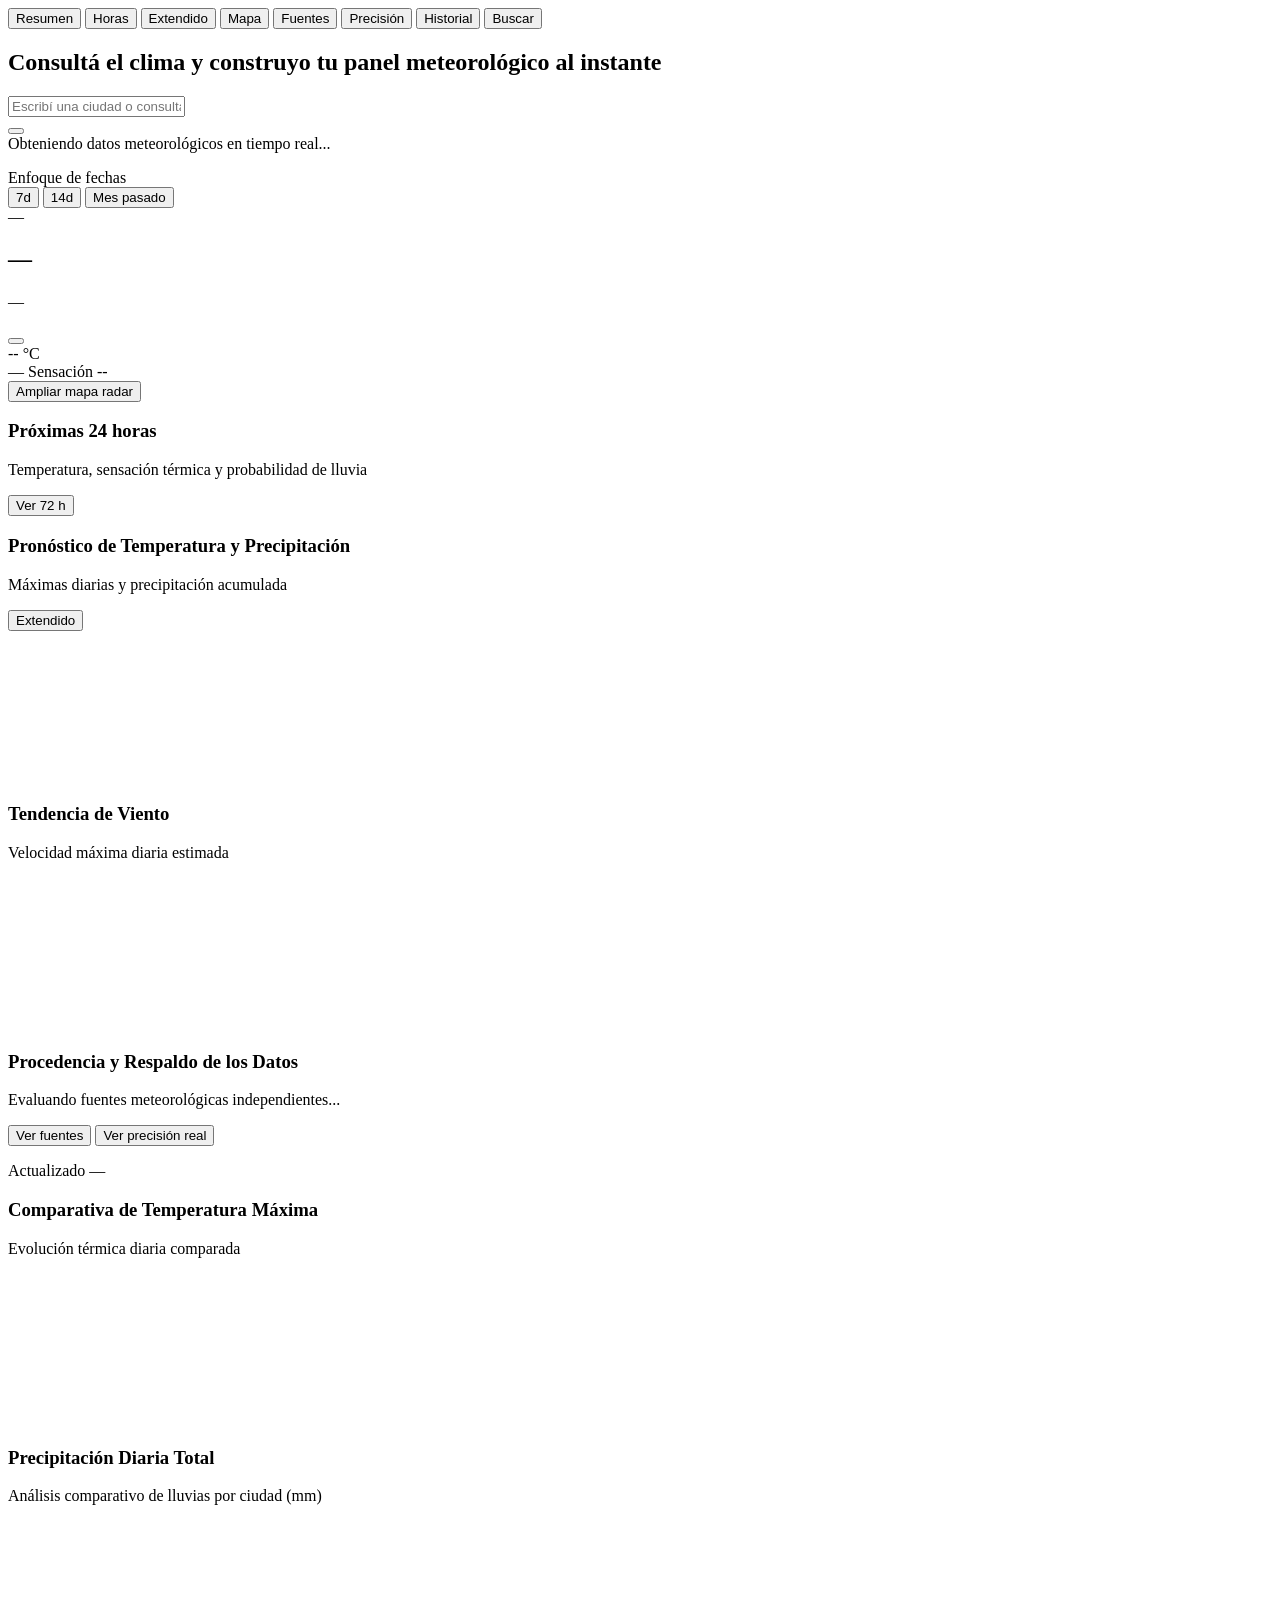
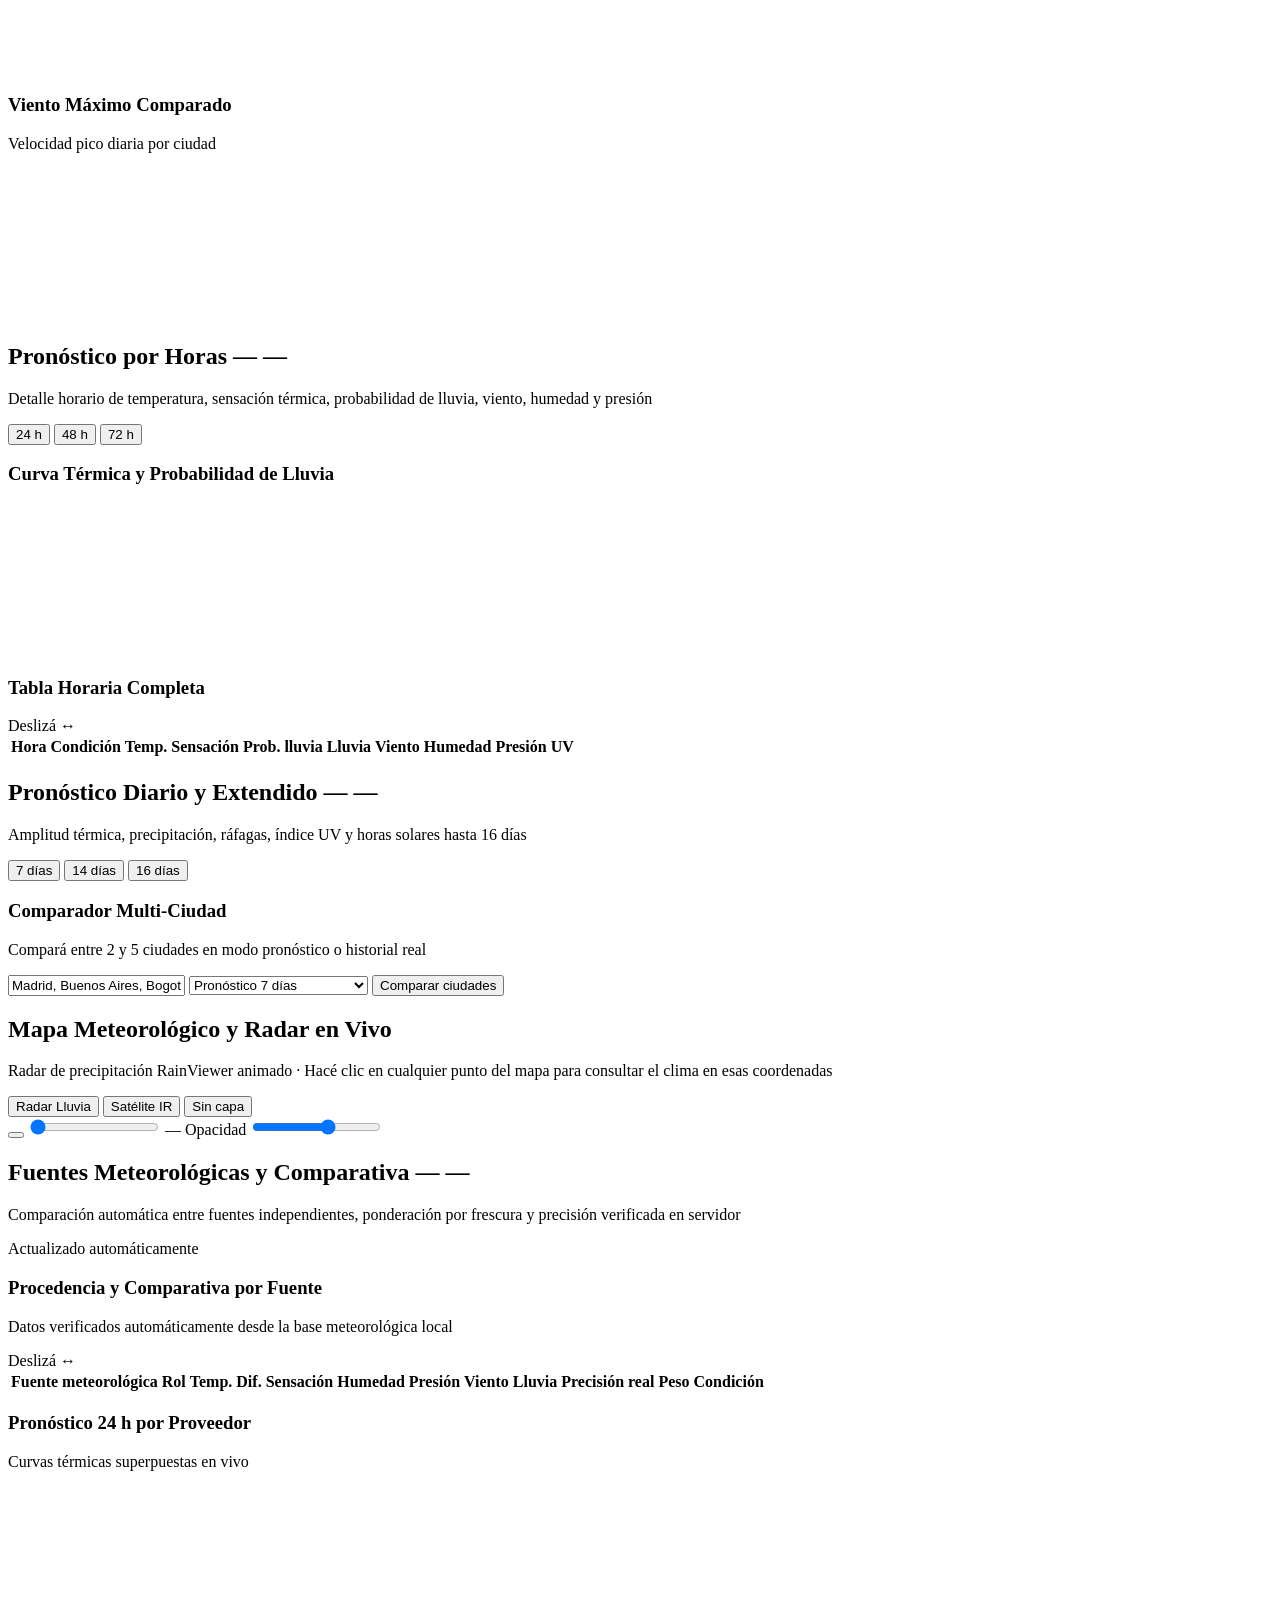
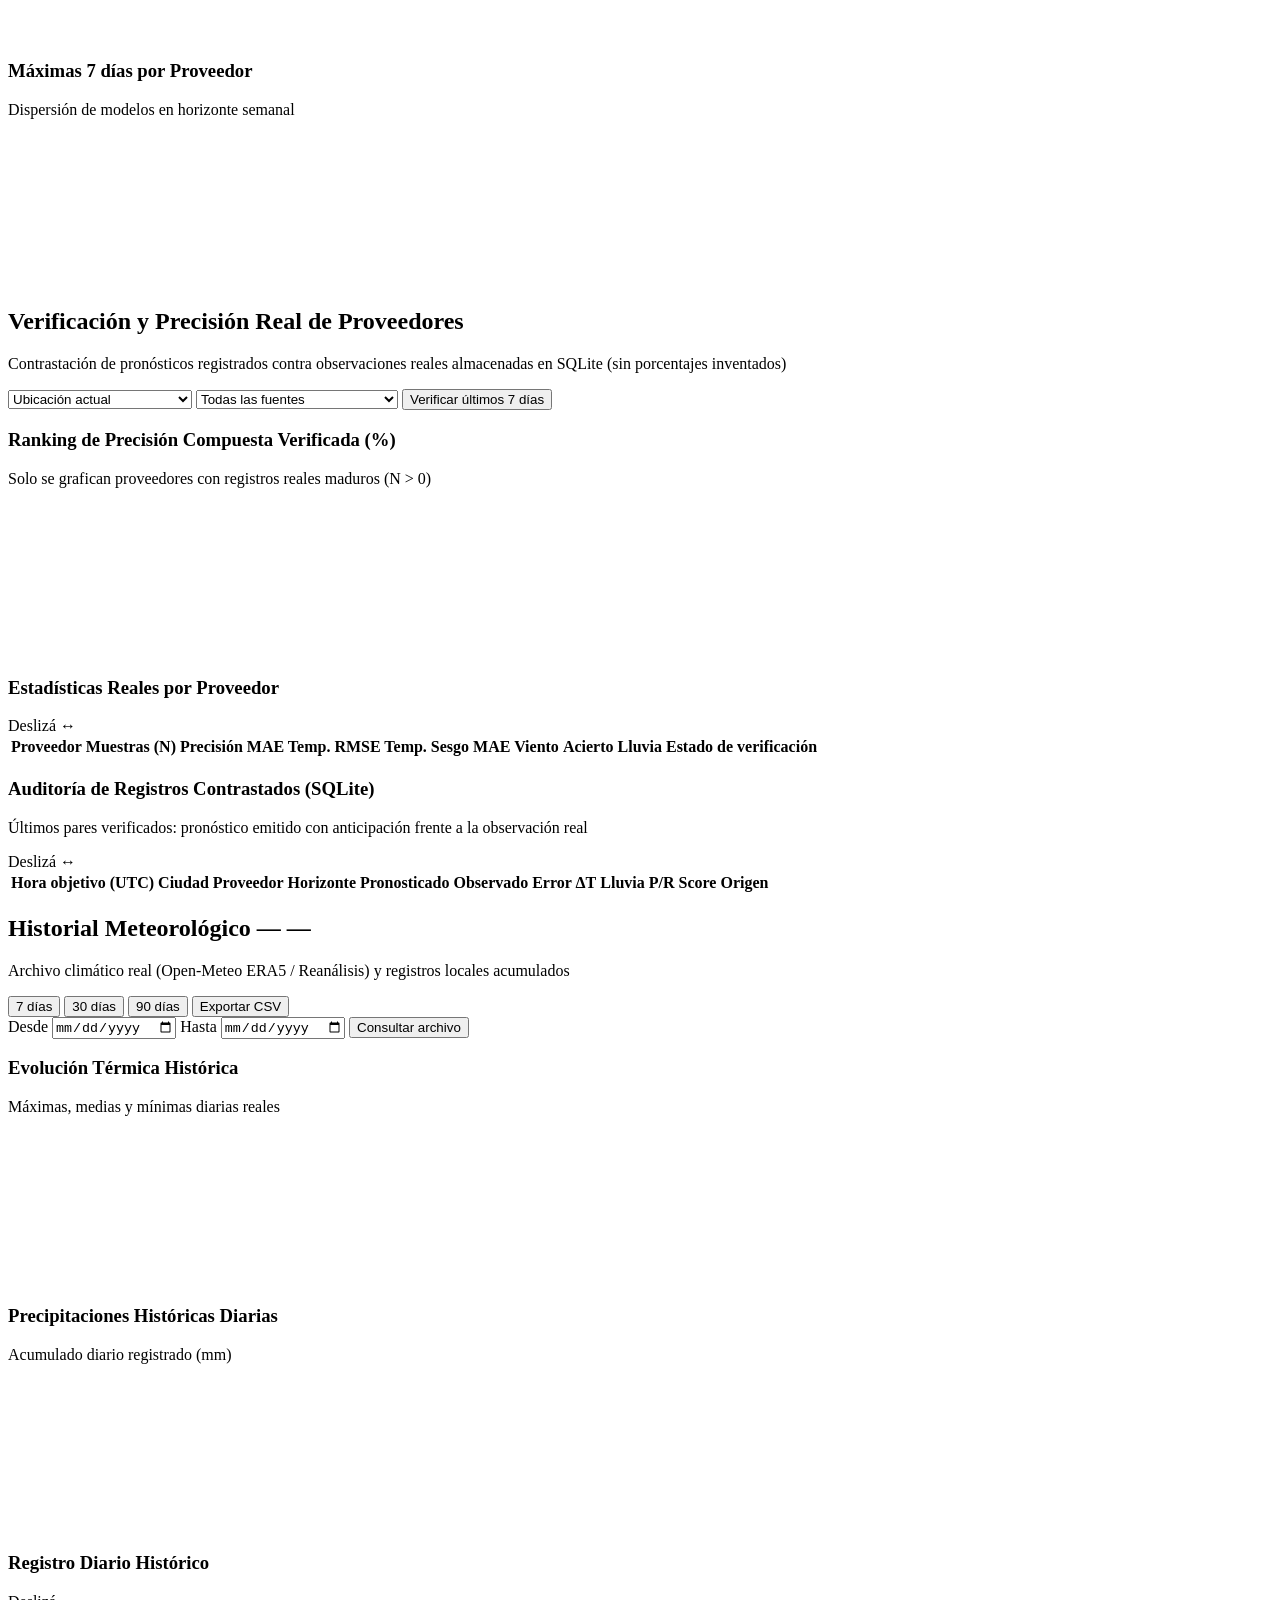
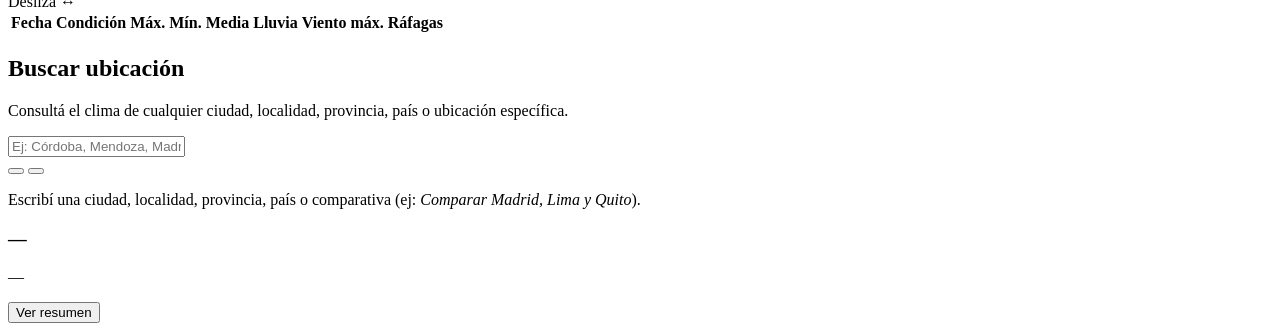
==== commit 390f5fb5: "Habilitar aplicación web interactiva en vivo para GitHub Pages (index.html en raíz + motor multiprov" ====
--- a/templates/index.html
+++ b/templates/index.html
@@ -6,12 +6,12 @@
   <meta name="theme-color" content="#38bdf8" />
   <meta name="description" content="Weather Dashboard Pro — Plataforma meteorológica multiproveedor en español con mapas de radar, pronóstico extendido, historial y verificación real de precisión." />
   <title>Weather Dashboard Pro — Plataforma Meteorológica</title>
-  <link rel="manifest" href="/static/manifest.json" />
+  <link rel="manifest" href="./static/manifest.json" />
   <link rel="preconnect" href="https://fonts.googleapis.com" />
   <link rel="preconnect" href="https://fonts.gstatic.com" crossorigin />
   <link href="https://fonts.googleapis.com/css2?family=Inter:wght@200;300;400;500;600;700&family=JetBrains+Mono:wght@400;500&display=swap" rel="stylesheet" />
-  <link rel="stylesheet" href="/static/vendor/leaflet.css" />
-  <link rel="stylesheet" href="/static/css/styles.css" />
+  <link rel="stylesheet" href="./static/vendor/leaflet.css" />
+  <link rel="stylesheet" href="./static/css/styles.css" />
 </head>
 <body data-theme="clear" data-view="landing">
   <!-- Fondo dinámico reactivo al clima (réplica visual Google AI Studio Weather Dashboard) -->
@@ -677,14 +677,14 @@
   </main>
 
   <!-- Librerías vendoreadas localmente (sin dependencias frágiles externas) -->
-  <script src="/static/vendor/chart.umd.min.js"></script>
-  <script src="/static/vendor/leaflet.js"></script>
-  <script src="/static/vendor/lucide.min.js"></script>
+  <script src="./static/vendor/chart.umd.min.js"></script>
+  <script src="./static/vendor/leaflet.js"></script>
+  <script src="./static/vendor/lucide.min.js"></script>
 
   <!-- Módulos frontend de Weather Dashboard Pro -->
-  <script src="/static/js/api.js"></script>
-  <script src="/static/js/charts.js"></script>
-  <script src="/static/js/map.js"></script>
-  <script src="/static/js/app.js"></script>
+  <script src="./static/js/api.js"></script>
+  <script src="./static/js/charts.js"></script>
+  <script src="./static/js/map.js"></script>
+  <script src="./static/js/app.js"></script>
 </body>
 </html>
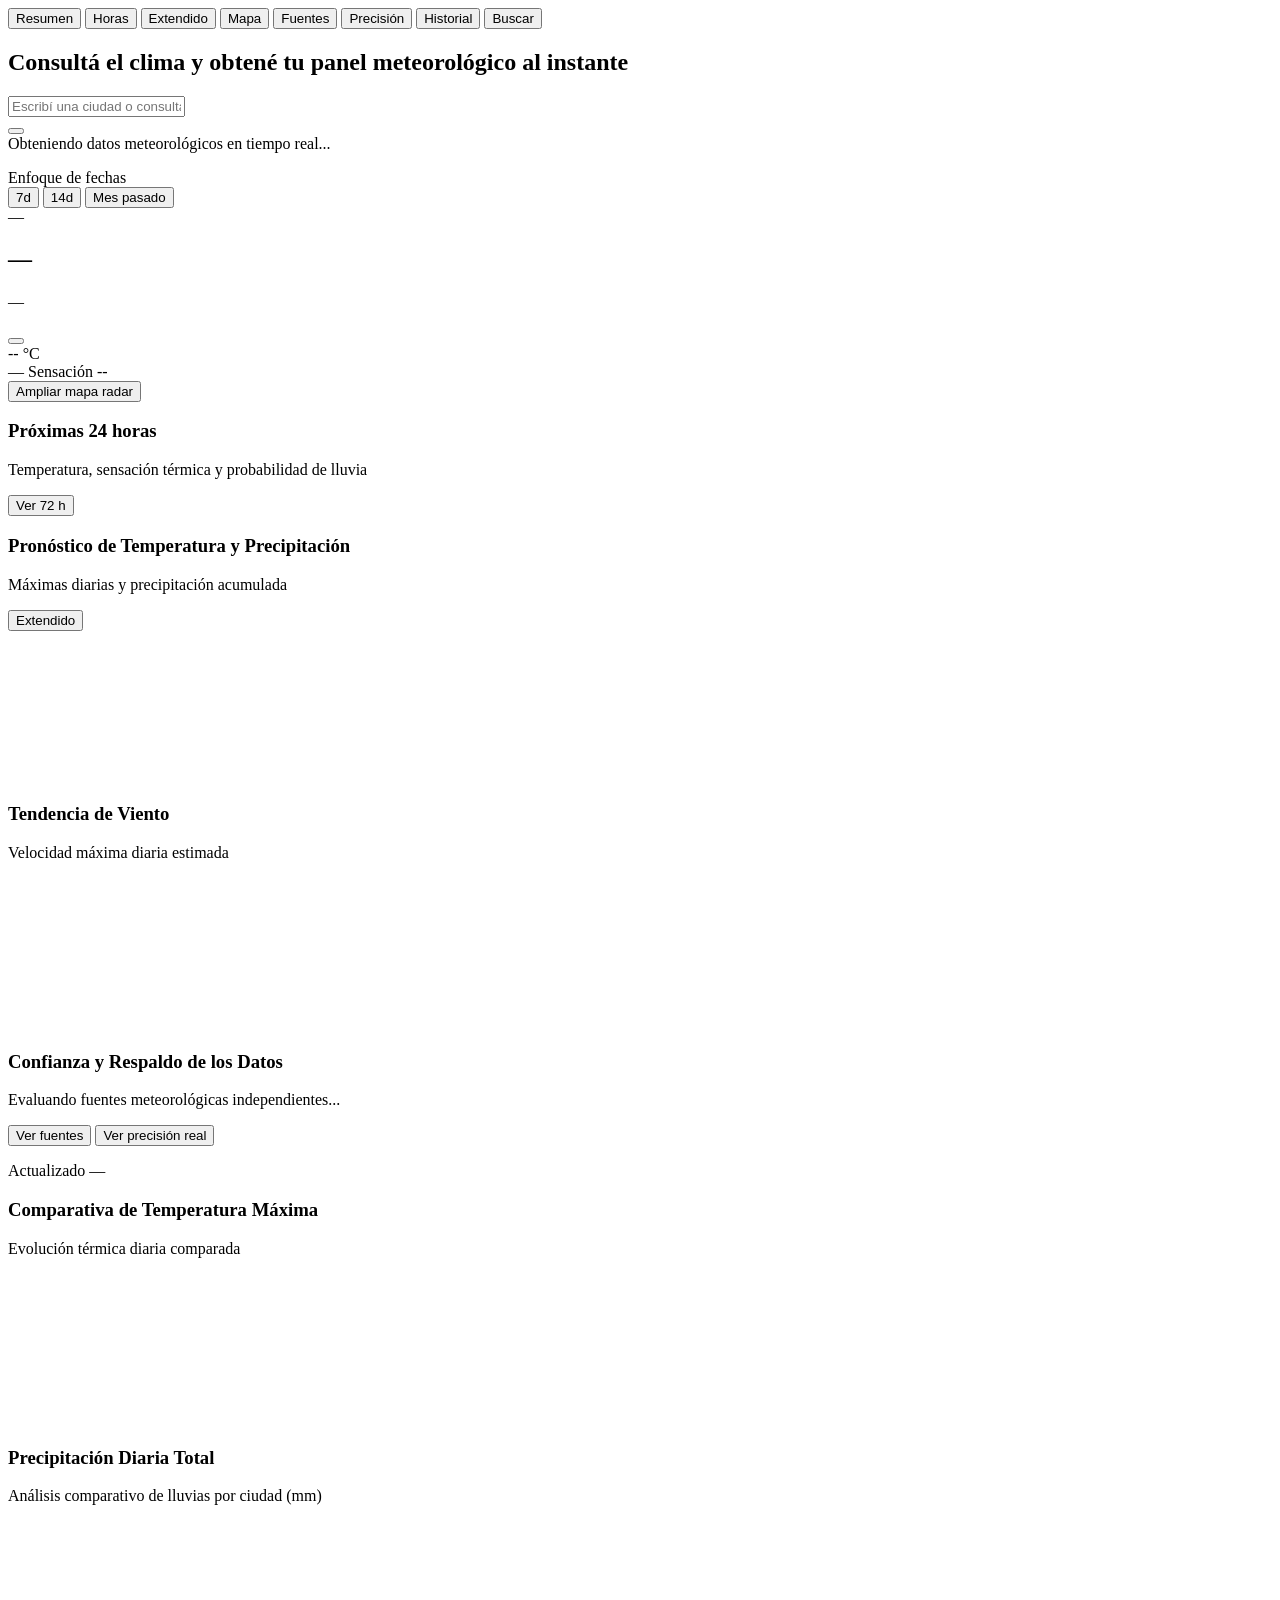
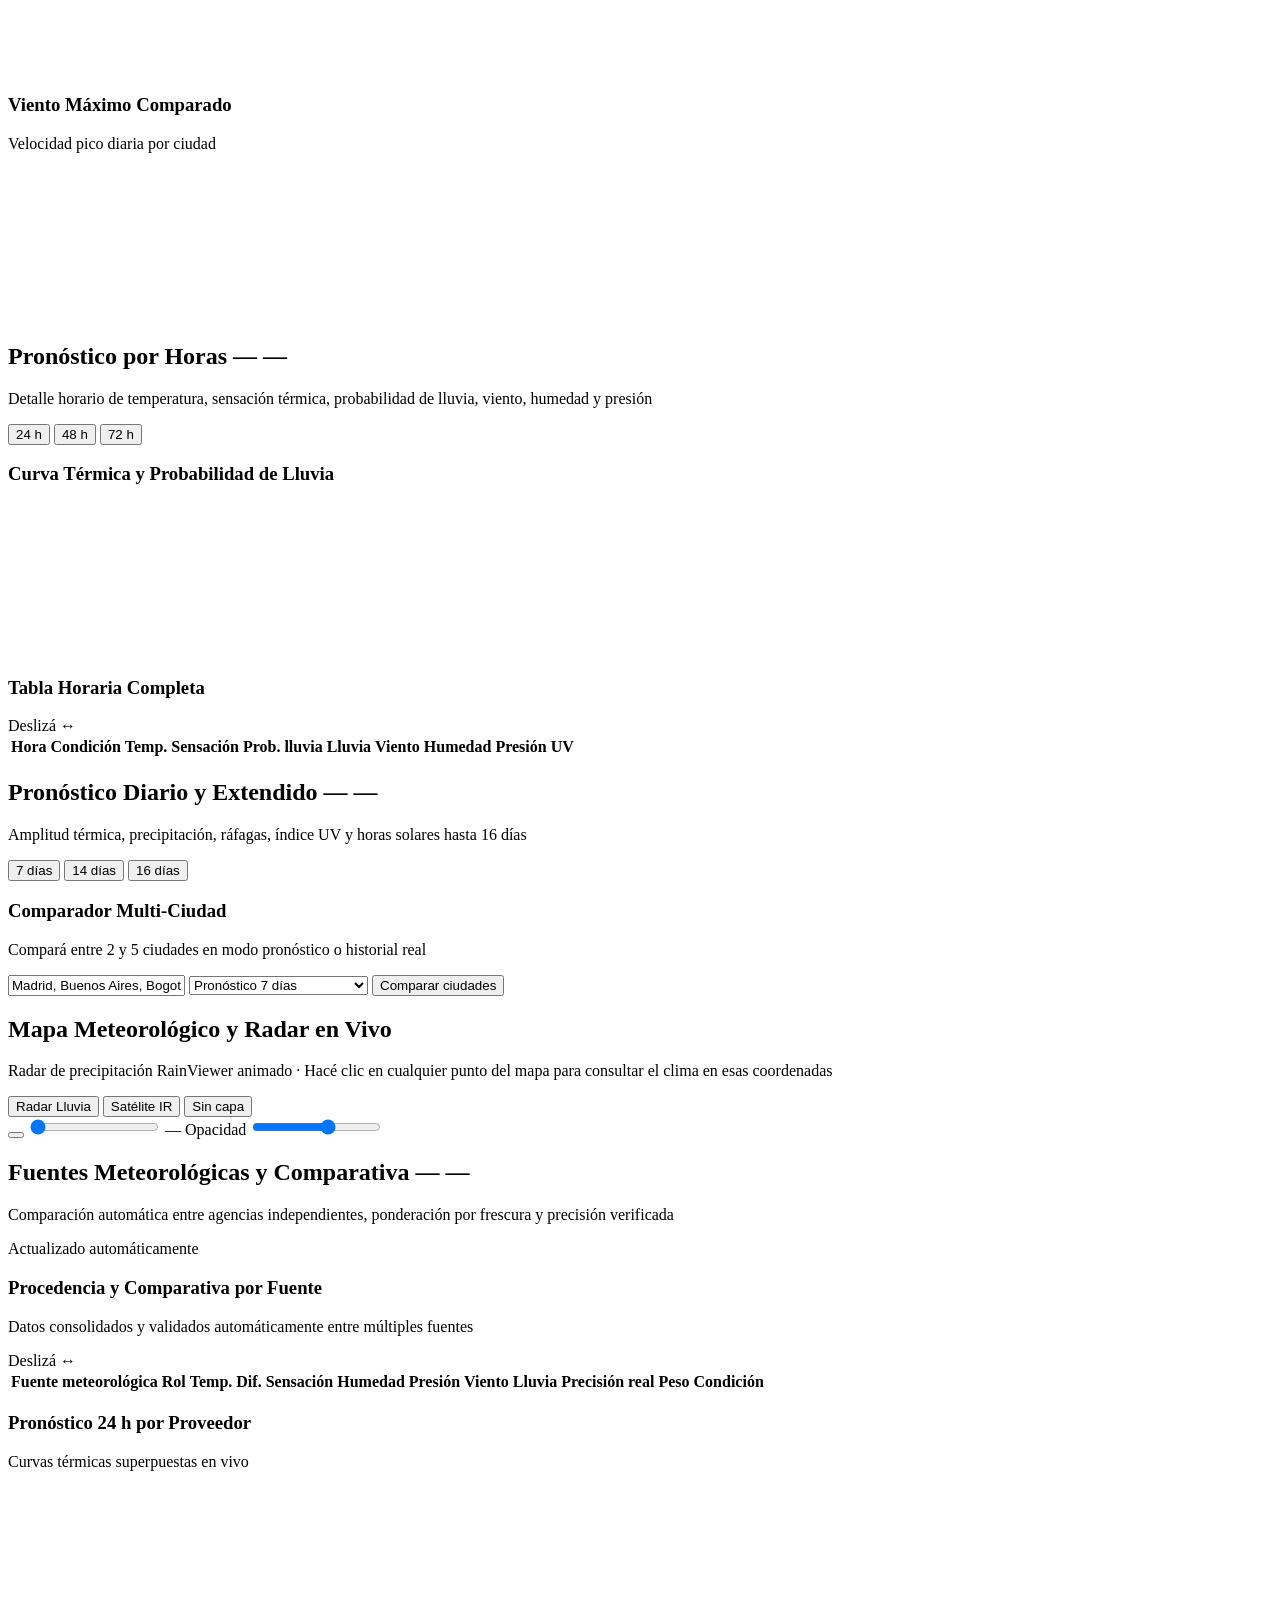
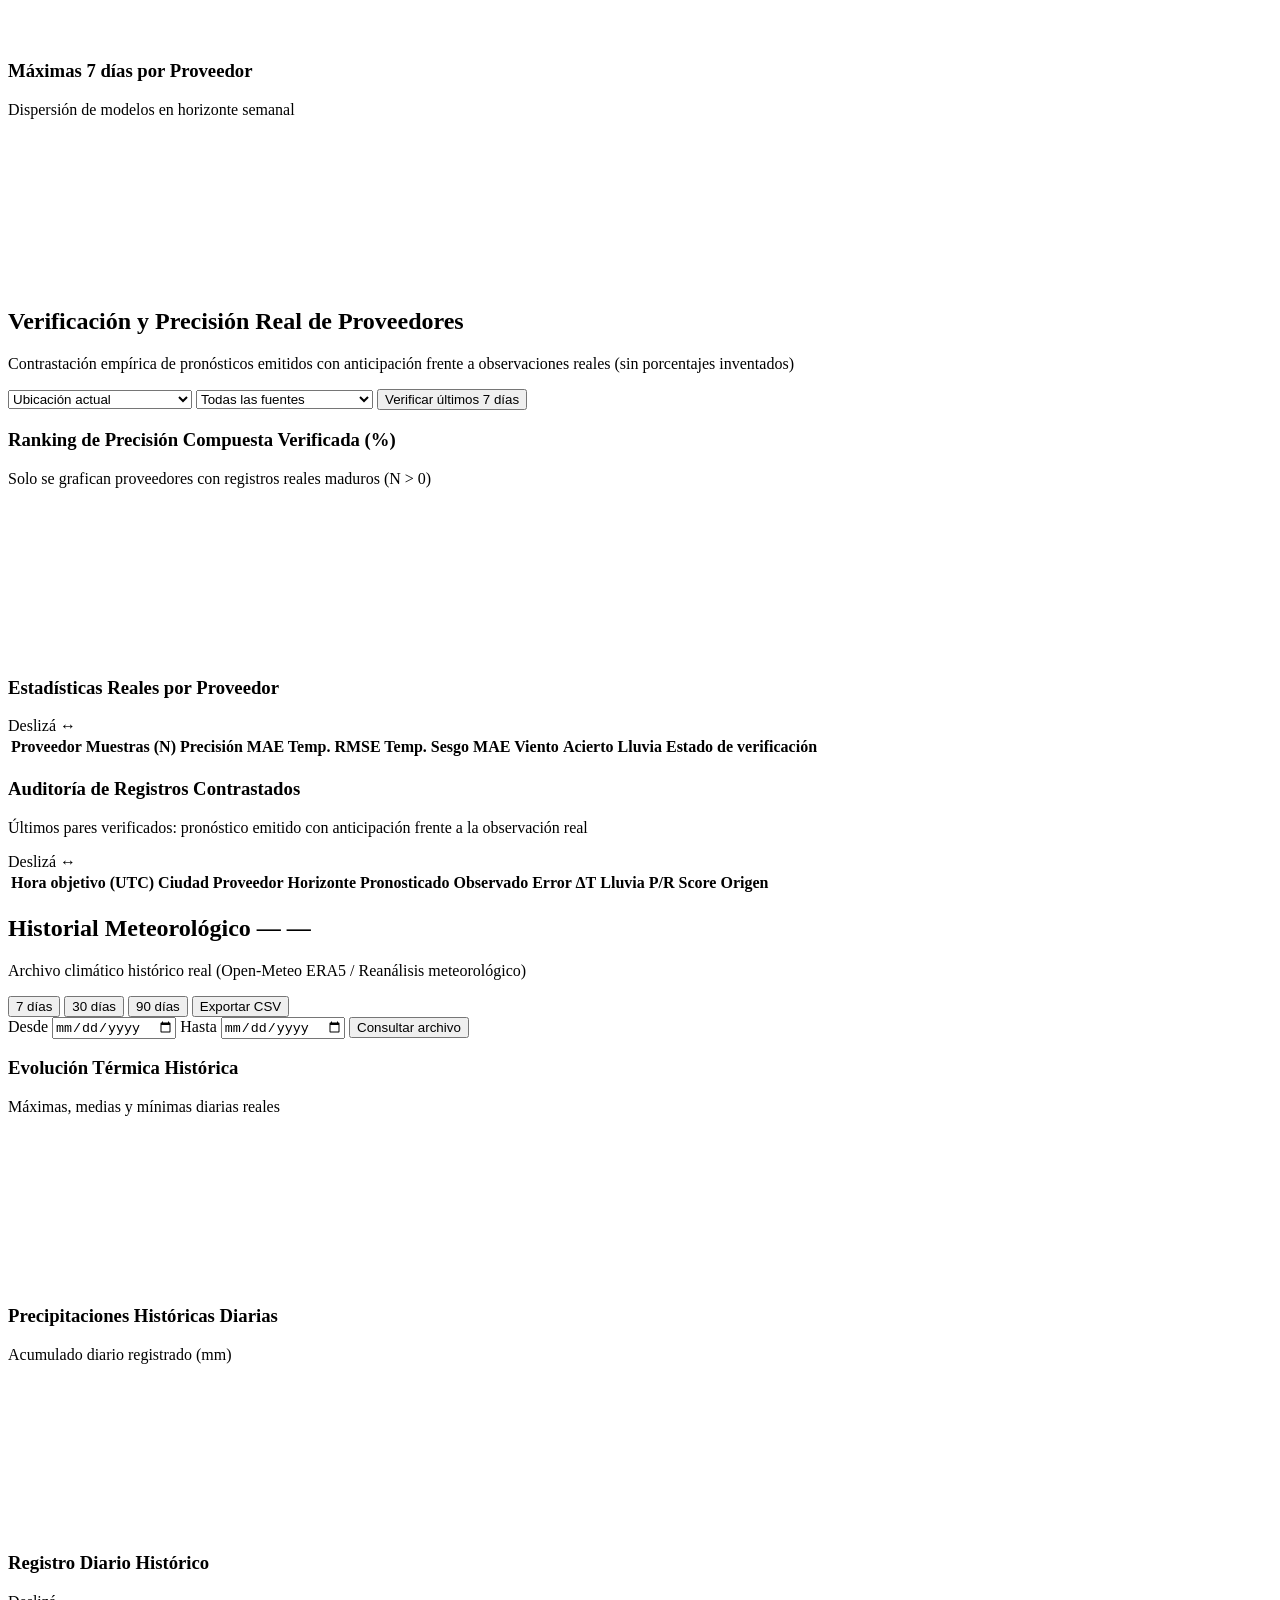
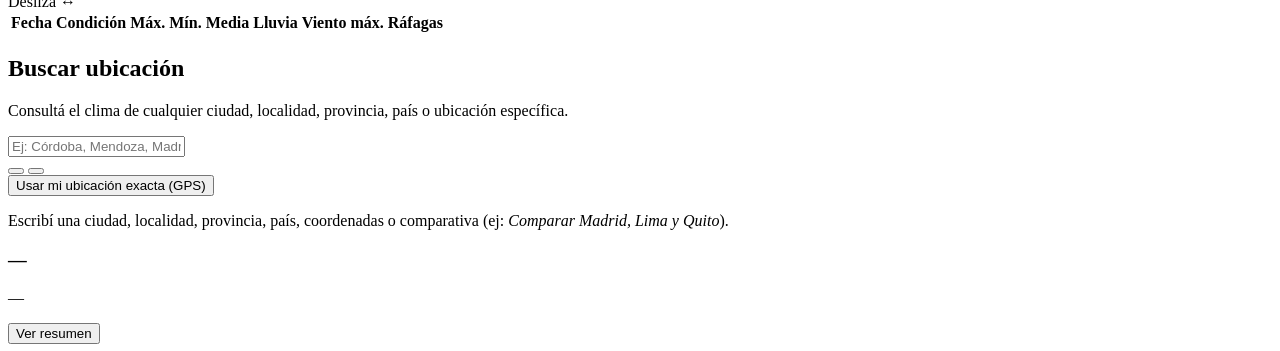
==== commit 5ef11b62: "Mejora integral ClimaNexo v3: motor 7 fuentes agrupado con caché SWR, confianza meteorológica real, " ====
--- a/templates/index.html
+++ b/templates/index.html
@@ -4,8 +4,8 @@
   <meta charset="UTF-8" />
   <meta name="viewport" content="width=device-width, initial-scale=1.0, viewport-fit=cover" />
   <meta name="theme-color" content="#38bdf8" />
-  <meta name="description" content="Weather Dashboard Pro — Plataforma meteorológica multiproveedor en español con mapas de radar, pronóstico extendido, historial y verificación real de precisión." />
-  <title>Weather Dashboard Pro — Plataforma Meteorológica</title>
+  <meta name="description" content="ClimaNexo — Plataforma meteorológica multiproveedor en español con mapas de radar en vivo, indicador real de confianza, pronóstico extendido, historial ERA5 y verificación empírica de precisión." />
+  <title>ClimaNexo — Plataforma Meteorológica Multiproveedor</title>
   <link rel="manifest" href="./static/manifest.json" />
   <link rel="preconnect" href="https://fonts.googleapis.com" />
   <link rel="preconnect" href="https://fonts.gstatic.com" crossorigin />
@@ -18,43 +18,48 @@
   <div class="sky-backdrop" aria-hidden="true"></div>
   <div class="sky-veil" aria-hidden="true"></div>
 
-  <!-- Navegación superior de secciones (oculta en pantalla principal; accesible en teléfonos con desplazamiento horizontal y centrada en tablet/PC) -->
+  <!-- Navegación superior de secciones (oculta en pantalla principal; accesible en teléfonos con desplazamiento horizontal fluido y centrada en tablet/PC) -->
   <header class="top-header" role="banner">
     <div class="header-inner">
-      <nav id="main-nav" class="main-nav hidden" aria-label="Secciones meteorológicas">
-        <button type="button" class="nav-pill active" data-tab="overview" aria-current="page">
-          <i data-lucide="sun" class="nav-icon" aria-hidden="true"></i>
-          <span>Resumen</span>
-        </button>
-        <button type="button" class="nav-pill" data-tab="hourly">
-          <i data-lucide="clock" class="nav-icon" aria-hidden="true"></i>
-          <span>Horas</span>
-        </button>
-        <button type="button" class="nav-pill" data-tab="extended">
-          <i data-lucide="calendar-range" class="nav-icon" aria-hidden="true"></i>
-          <span>Extendido</span>
-        </button>
-        <button type="button" class="nav-pill" data-tab="map">
-          <i data-lucide="map" class="nav-icon" aria-hidden="true"></i>
-          <span>Mapa</span>
-        </button>
-        <button type="button" class="nav-pill" data-tab="providers">
-          <i data-lucide="layers" class="nav-icon" aria-hidden="true"></i>
-          <span>Fuentes</span>
-        </button>
-        <button type="button" class="nav-pill" data-tab="accuracy">
-          <i data-lucide="target" class="nav-icon" aria-hidden="true"></i>
-          <span>Precisión</span>
-        </button>
-        <button type="button" class="nav-pill" data-tab="history">
-          <i data-lucide="history" class="nav-icon" aria-hidden="true"></i>
-          <span>Historial</span>
-        </button>
-        <button type="button" class="nav-pill" data-tab="search">
-          <i data-lucide="search" class="nav-icon" aria-hidden="true"></i>
-          <span>Buscar</span>
-        </button>
-      </nav>
+      <div id="main-nav-shell" class="main-nav-shell hidden">
+        <nav id="main-nav" class="main-nav" aria-label="Secciones meteorológicas">
+          <button type="button" class="nav-pill active" data-tab="overview" aria-current="page">
+            <i data-lucide="sun" class="nav-icon" aria-hidden="true"></i>
+            <span>Resumen</span>
+          </button>
+          <button type="button" class="nav-pill" data-tab="hourly">
+            <i data-lucide="clock" class="nav-icon" aria-hidden="true"></i>
+            <span>Horas</span>
+          </button>
+          <button type="button" class="nav-pill" data-tab="extended">
+            <i data-lucide="calendar-range" class="nav-icon" aria-hidden="true"></i>
+            <span>Extendido</span>
+          </button>
+          <button type="button" class="nav-pill" data-tab="map">
+            <i data-lucide="map" class="nav-icon" aria-hidden="true"></i>
+            <span>Mapa</span>
+          </button>
+          <button type="button" class="nav-pill" data-tab="providers">
+            <i data-lucide="layers" class="nav-icon" aria-hidden="true"></i>
+            <span>Fuentes</span>
+          </button>
+          <button type="button" class="nav-pill" data-tab="accuracy">
+            <i data-lucide="target" class="nav-icon" aria-hidden="true"></i>
+            <span>Precisión</span>
+          </button>
+          <button type="button" class="nav-pill" data-tab="history">
+            <i data-lucide="history" class="nav-icon" aria-hidden="true"></i>
+            <span>Historial</span>
+          </button>
+          <button type="button" class="nav-pill" data-tab="search">
+            <i data-lucide="search" class="nav-icon" aria-hidden="true"></i>
+            <span>Buscar</span>
+          </button>
+        </nav>
+        <span class="nav-scroll-cue nav-scroll-cue-right" aria-hidden="true">
+          <i data-lucide="chevron-right"></i>
+        </span>
+      </div>
     </div>
   </header>
 
@@ -67,7 +72,7 @@
     <section id="view-landing" class="landing-section" aria-label="Búsqueda principal">
       <div class="landing-hero">
         <h1 class="landing-title">
-          Consultá el clima y construyo tu panel meteorológico al instante
+          Consultá el clima y obtené tu panel meteorológico al instante
         </h1>
 
         <form id="landing-form" class="search-pill-dark" autocomplete="off">
@@ -126,9 +131,10 @@
           <div class="weather-hero-grid">
             <article class="glass-card weather-main-card">
               <div class="weather-card-top">
-                <div>
+                <div class="hero-location-block">
                   <h2 id="hero-city-name" class="hero-city-name">—</h2>
                   <p id="hero-city-sub" class="hero-city-sub">—</p>
+                  <div id="hero-location-badge" class="location-precision-row hidden"></div>
                 </div>
                 <div class="hero-card-actions">
                   <button type="button" id="btn-favorite-toggle" class="mini-icon-btn" title="Guardar en favoritos" aria-label="Guardar en favoritos">
@@ -149,7 +155,10 @@
                 </div>
               </div>
 
-              <!-- Submétricas en mosaico 2×2 / 2×3 -->
+              <!-- Indicador real de confianza meteorológica -->
+              <div id="hero-confidence-strip" class="confidence-strip hidden" role="region" aria-label="Confianza del pronóstico"></div>
+
+              <!-- Submétricas en mosaico 2×3 -->
               <div id="hero-submetrics" class="submetrics-grid"></div>
             </article>
 
@@ -201,11 +210,11 @@
             </div>
           </article>
 
-          <!-- Tarjeta resumen de Procedencia y Consenso Multiproveedor -->
+          <!-- Tarjeta resumen de Procedencia, Confianza y Consenso Multiproveedor -->
           <article id="consensus-mini-card" class="glass-card compact-card">
             <div class="card-header-row">
               <div>
-                <h3 class="card-title">Procedencia y Respaldo de los Datos</h3>
+                <h3 class="card-title">Confianza y Respaldo de los Datos</h3>
                 <p id="consensus-mini-sub" class="card-subtitle">Evaluando fuentes meteorológicas independientes...</p>
               </div>
               <div class="inline-btn-group">
@@ -214,6 +223,7 @@
               </div>
             </div>
             <div id="consensus-mini-metrics" class="mini-kpi-row"></div>
+            <div id="confidence-factors-row" class="confidence-factors-grid hidden"></div>
             <p id="provenance-detail-line" class="provenance-line"></p>
             <p class="attribution-line dashboard-attr">Actualizado <span id="last-updated-label">—</span></p>
           </article>
@@ -380,7 +390,7 @@
         <div class="section-head-card glass-card compact-card">
           <div>
             <h2 class="section-heading">Fuentes Meteorológicas y Comparativa — <span class="js-active-city">—</span></h2>
-            <p class="card-subtitle">Comparación automática entre fuentes independientes, ponderación por frescura y precisión verificada en servidor</p>
+            <p class="card-subtitle">Comparación automática entre agencias independientes, ponderación por frescura y precisión verificada</p>
           </div>
           <span id="providers-freshness-badge" class="status-badge status-ok">Actualizado automáticamente</span>
         </div>
@@ -393,7 +403,7 @@
           <div class="table-head-row">
             <div>
               <h3 class="card-title">Procedencia y Comparativa por Fuente</h3>
-              <p id="providers-provenance-note" class="card-subtitle">Datos verificados automáticamente desde la base meteorológica local</p>
+              <p id="providers-provenance-note" class="card-subtitle">Datos consolidados y validados automáticamente entre múltiples fuentes</p>
             </div>
             <span class="mobile-scroll-hint">Deslizá ↔</span>
           </div>
@@ -443,7 +453,7 @@
         <div class="section-head-card glass-card compact-card">
           <div>
             <h2 class="section-heading">Verificación y Precisión Real de Proveedores</h2>
-            <p class="card-subtitle">Contrastación de pronósticos registrados contra observaciones reales almacenadas en SQLite (sin porcentajes inventados)</p>
+            <p class="card-subtitle">Contrastación empírica de pronósticos emitidos con anticipación frente a observaciones reales (sin porcentajes inventados)</p>
           </div>
           <div class="inline-btn-group">
             <select id="accuracy-scope-select" class="glass-select" aria-label="Ámbito de precisión">
@@ -453,7 +463,7 @@
             <select id="accuracy-source-select" class="glass-select" aria-label="Origen de muestras">
               <option value="">Todas las fuentes</option>
               <option value="historical_run">Verificación Histórica Real</option>
-              <option value="live_forecast">Pronósticos en Vivo (BD local)</option>
+              <option value="live_forecast">Pronósticos en Vivo</option>
             </select>
             <button type="button" id="btn-run-backtest" class="primary-btn">
               <i data-lucide="flask-conical"></i> Verificar últimos 7 días
@@ -504,7 +514,7 @@
         <article class="glass-card table-card">
           <div class="table-head-row">
             <div>
-              <h3 class="card-title">Auditoría de Registros Contrastados (SQLite)</h3>
+              <h3 class="card-title">Auditoría de Registros Contrastados</h3>
               <p class="card-subtitle">Últimos pares verificados: pronóstico emitido con anticipación frente a la observación real</p>
             </div>
             <span class="mobile-scroll-hint">Deslizá ↔</span>
@@ -536,7 +546,7 @@
         <div class="section-head-card glass-card compact-card">
           <div>
             <h2 class="section-heading">Historial Meteorológico — <span class="js-active-city">—</span></h2>
-            <p class="card-subtitle">Archivo climático real (Open-Meteo ERA5 / Reanálisis) y registros locales acumulados</p>
+            <p class="card-subtitle">Archivo climático histórico real (Open-Meteo ERA5 / Reanálisis meteorológico)</p>
           </div>
           <div class="inline-btn-group">
             <button type="button" class="mini-pill" data-hist-preset="7">7 días</button>
@@ -652,8 +662,15 @@
             </button>
           </form>
 
+          <div class="search-actions-row">
+            <button type="button" id="btn-search-gps" class="gps-action-btn">
+              <i data-lucide="locate-fixed" aria-hidden="true"></i>
+              <span>Usar mi ubicación exacta (GPS)</span>
+            </button>
+          </div>
+
           <p class="search-scope-hint">
-            Escribí una ciudad, localidad, provincia, país o comparativa (ej: <em>Comparar Madrid, Lima y Quito</em>).
+            Escribí una ciudad, localidad, provincia, país, coordenadas o comparativa (ej: <em>Comparar Madrid, Lima y Quito</em>).
           </p>
 
           <div id="search-tab-status" class="search-status-line hidden" role="status" aria-live="polite"></div>
@@ -676,15 +693,15 @@
     </section>
   </main>
 
-  <!-- Librerías vendoreadas localmente (sin dependencias frágiles externas) -->
-  <script src="./static/vendor/chart.umd.min.js"></script>
-  <script src="./static/vendor/leaflet.js"></script>
-  <script src="./static/vendor/lucide.min.js"></script>
-
-  <!-- Módulos frontend de Weather Dashboard Pro -->
-  <script src="./static/js/api.js"></script>
-  <script src="./static/js/charts.js"></script>
-  <script src="./static/js/map.js"></script>
-  <script src="./static/js/app.js"></script>
+  <!-- Librerías vendoreadas localmente con carga diferida no bloqueante -->
+  <script defer src="./static/vendor/chart.umd.min.js"></script>
+  <script defer src="./static/vendor/leaflet.js"></script>
+  <script defer src="./static/vendor/lucide.min.js"></script>
+
+  <!-- Módulos frontend de ClimaNexo -->
+  <script defer src="./static/js/api.js"></script>
+  <script defer src="./static/js/charts.js"></script>
+  <script defer src="./static/js/map.js"></script>
+  <script defer src="./static/js/app.js"></script>
 </body>
 </html>
